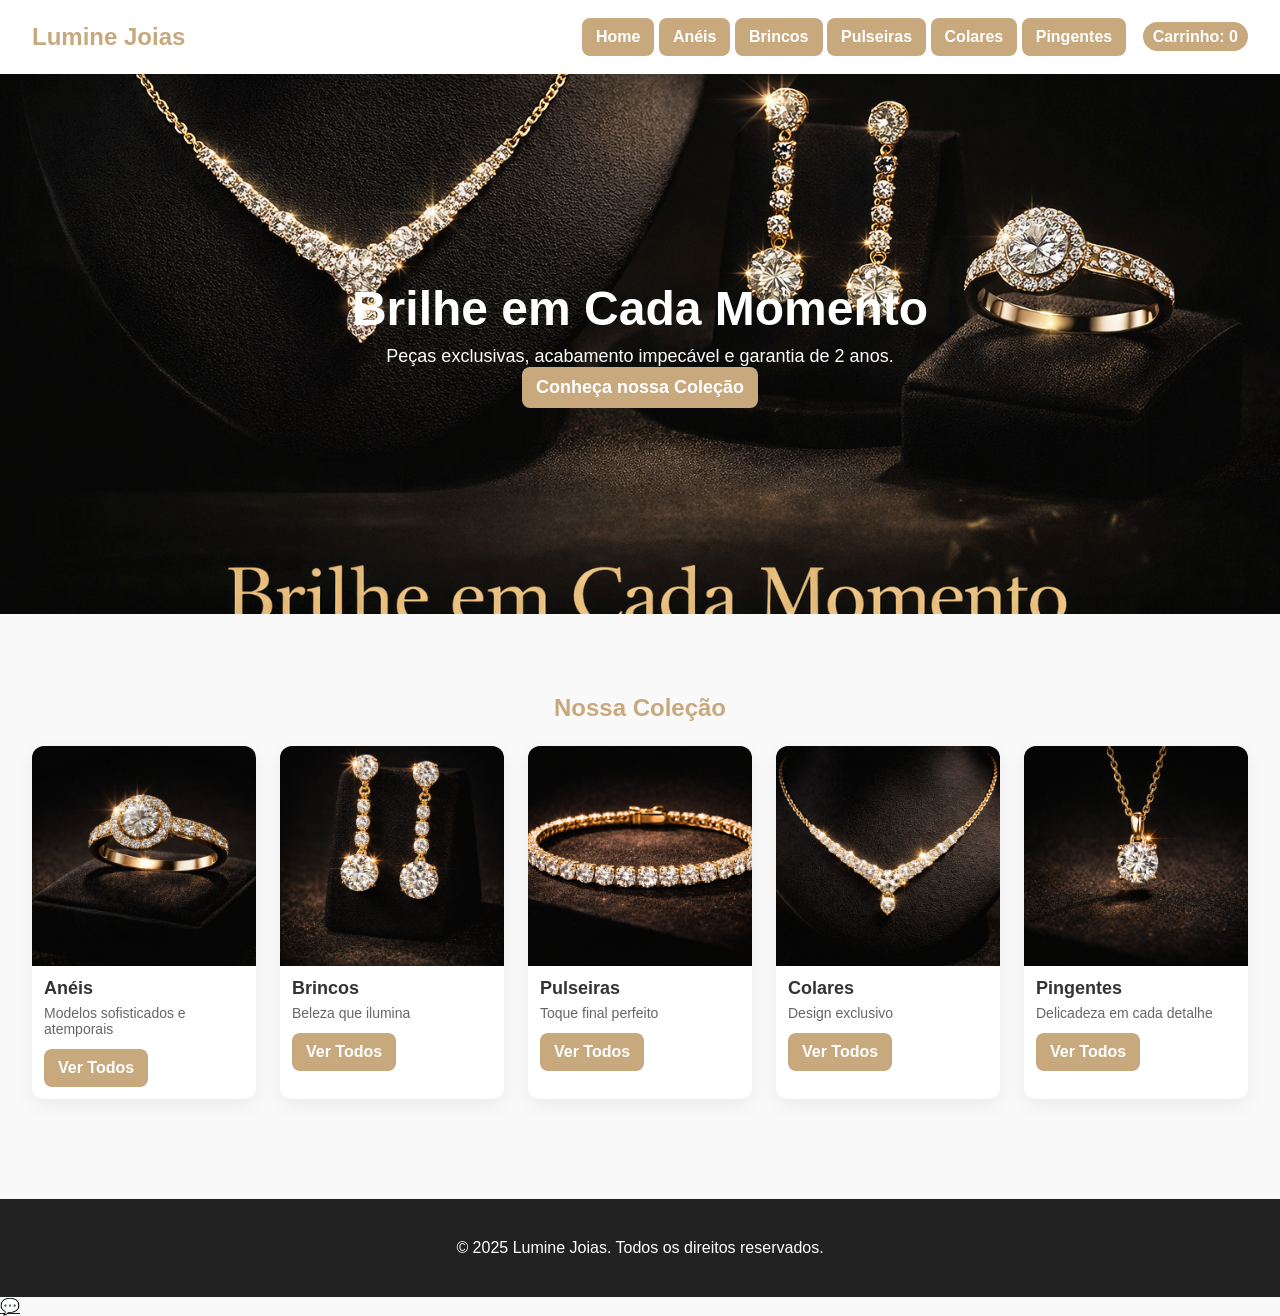
==== index.html @ 825aaece "Update image sources for product cards" ====
<!doctype html>
<html lang="pt-BR">
<head>
  <meta charset="utf-8" />
  <meta name="viewport" content="width=device-width,initial-scale=1" />
  <title>Lumine Joias 2025 - Brilhe em Cada Momento</title>

  <meta name="description" content="Compre semijoias com 2 anos de garantia. Anéis, brincos, colares e pulseiras direto pelo WhatsApp. Envio para todo o Brasil." />
  <meta name="keywords" content="semijoias, joias femininas, anel, colar, pulseira, brincos, comprar joias online, Lumine Joias" />
  <meta name="author" content="Tony Magno - Lumine Joias" />
  <meta name="robots" content="index, follow" />

  <link rel="stylesheet" href="style.css" />
</head>
<body>

  <header>
    <div class="logo">Lumine Joias</div>
    <div>
      <a class="btn" href="index.html">Home</a>
      <a class="btn" href="anel.html">Anéis</a>
      <a class="btn" href="brinco.html">Brincos</a>
      <a class="btn" href="pulseira.html">Pulseiras</a>
      <a class="btn" href="colar.html">Colares</a>
      <a class="btn" href="pingente.html">Pingentes</a>
      <span class="cart-indicator">Carrinho: <span id="cart-count">0</span></span>
    </div>
  </header>

  <section class="hero">
    <div class="content">
      <h1>Brilhe em Cada Momento</h1>
      <p>Peças exclusivas, acabamento impecável e garantia de 2 anos.</p>
      <p><a class="btn" href="#colecao">Conheça nossa Coleção</a></p>
    </div>
  </section>

  <section id="colecao" class="section">
    <h2>Nossa Coleção</h2>
    <div class="products">

      <div class="card">
        <img src="fotos/aneis/anel.png" alt="Anéis" />
        <div class="info">
          <h3>Anéis</h3>
          <p class="small-note">Modelos sofisticados e atemporais</p>
          <a class="btn" href="anel.html">Ver Todos</a>
        </div>
      </div>

      <div class="card">
        <img src="fotos/brincos/brinco.png" alt="Brincos" />
        <div class="info">
          <h3>Brincos</h3>
          <p class="small-note">Beleza que ilumina</p>
          <a class="btn" href="brinco.html">Ver Todos</a>
        </div>
      </div>

      <div class="card">
        <img src="fotos/pulseiras/pulseira.png" alt="Pulseiras" />
        <div class="info">
          <h3>Pulseiras</h3>
          <p class="small-note">Toque final perfeito</p>
          <a class="btn" href="pulseira.html">Ver Todos</a>
        </div>
      </div>

      <div class="card">
        <img src="fotos/colar/colar.png" alt="Colares" />
        <div class="info">
          <h3>Colares</h3>
          <p class="small-note">Design exclusivo</p>
          <a class="btn" href="colar.html">Ver Todos</a>
        </div>
      </div>

      <div class="card">
        <img src="fotos/pingentes/pingente.png" alt="Pingentes" />
        <div class="info">
          <h3>Pingentes</h3>
          <p class="small-note">Delicadeza em cada detalhe</p>
          <a class="btn" href="pingente.html">Ver Todos</a>
        </div>
      </div>

    </div>
  </section>

  <footer class="footer">
    <p>© 2025 Lumine Joias. Todos os direitos reservados.</p>
  </footer>

  <a
    href="https://wa.me/5512978135300?text=Olá!%20Vim%20pelo%20site%20Lumine%20Joias%20e%20quero%20ver%20as%20joias."
    class="whatsapp-float"
    target="_blank"
    rel="noopener noreferrer"
    aria-label="Falar no WhatsApp"
  >
    <span>💬</span>
  </a>

  <script src="carrinho.js"></script>
</body>
</html>
---- style.css ----
/* Lumine Joias - style.css */
*{box-sizing:border-box}
body{font-family:Arial,Helvetica,sans-serif;margin:0;background:#f9f9f9;color:#333}
header{background:#fff;padding:18px 32px;display:flex;align-items:center;justify-content:space-between;box-shadow:0 2px 6px rgba(0,0,0,0.06)}
.logo{font-size:24px;color:#C8A97E;font-weight:700}
nav a{margin-left:18px;text-decoration:none;color:#333;font-weight:500}
.hero {background: url('fotos/aneis/mostruario2026.png') center center/cover no-repeat;height: 60vh;display: flex;align-items: center;justify-content: center;position: relative;color: #fff;}
}.hero::after{content:'';position:absolute;inset:0;background:rgba(0,0,0,0.35)}
.hero .content{position:relative;text-align:center}
.hero h1{font-size:48px;margin:0 0 10px}
.hero p{font-size:18px;margin:0}
.section{padding:60px 32px;text-align:center}
.section h2{color:#C8A97E;margin-bottom:12px}
.products{display:grid;grid-template-columns:repeat(auto-fit,minmax(220px,1fr));gap:24px;margin-top:24px}
.card{background:#fff;border-radius:12px;overflow:hidden;box-shadow:0 6px 18px rgba(0,0,0,0.06);text-align:left}
.card img{width:100%;height:220px;object-fit:cover;display:block}
.card .info{padding:12px}
.card h3{margin:0 0 6px;font-size:18px}
.card p{margin:0 0 12px;color:#666;font-size:14px}
.btn{display:inline-block;padding:10px 14px;border-radius:8px;background:#C8A97E;color:#fff;text-decoration:none;font-weight:600}
.add-btn{background:#25D366;border:none;padding:10px 12px;border-radius:6px;color:#fff;cursor:pointer}
.footer{background:#222;color:#fff;padding:24px;text-align:center;margin-top:40px}
.cart-indicator{background:#C8A97E;padding:6px 10px;border-radius:20px;color:#fff;font-weight:700;margin-left:12px}
.product-grid{display:grid;grid-template-columns:repeat(auto-fit,minmax(200px,1fr));gap:18px;padding:20px}
.product-item{background:#fff;padding:10px;border-radius:8px;text-align:center;box-shadow:0 4px 12px rgba(0,0,0,0.05)}
.product-item img{width:100%;height:160px;object-fit:cover;border-radius:6px}
.small-note{font-size:13px;color:#666;margin-top:8px}
@media(max-width:600px){
  .hero h1{font-size:32px}
  header{padding:12px}
}
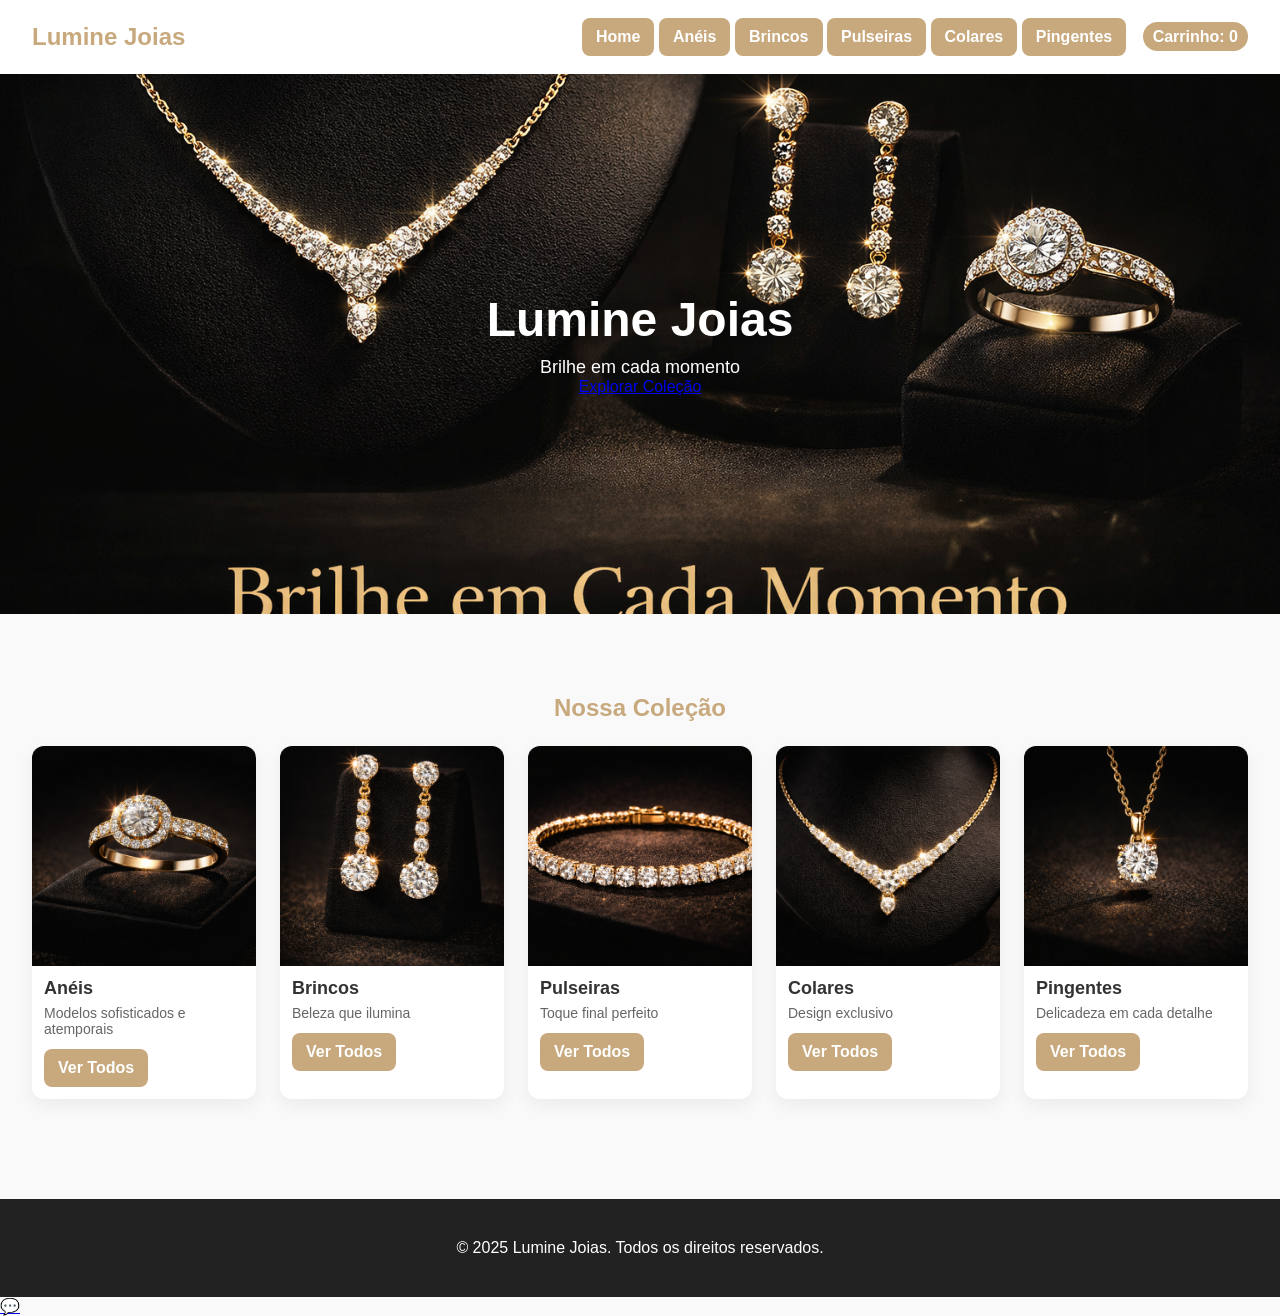
==== commit 29ae30fa: "Update index.html" ====
--- a/index.html
+++ b/index.html
@@ -28,12 +28,12 @@
   </header>
 
   <section class="hero">
-    <div class="content">
-      <h1>Brilhe em Cada Momento</h1>
-      <p>Peças exclusivas, acabamento impecável e garantia de 2 anos.</p>
-      <p><a class="btn" href="#colecao">Conheça nossa Coleção</a></p>
-    </div>
-  </section>
+  <div class="content">
+    <h1>Lumine Joias</h1>
+    <p class="subtitle">Brilhe em cada momento</p>
+    <a class="btn-hero" href="#colecao">Explorar Coleção</a>
+  </div>
+</section>
 
   <section id="colecao" class="section">
     <h2>Nossa Coleção</h2>
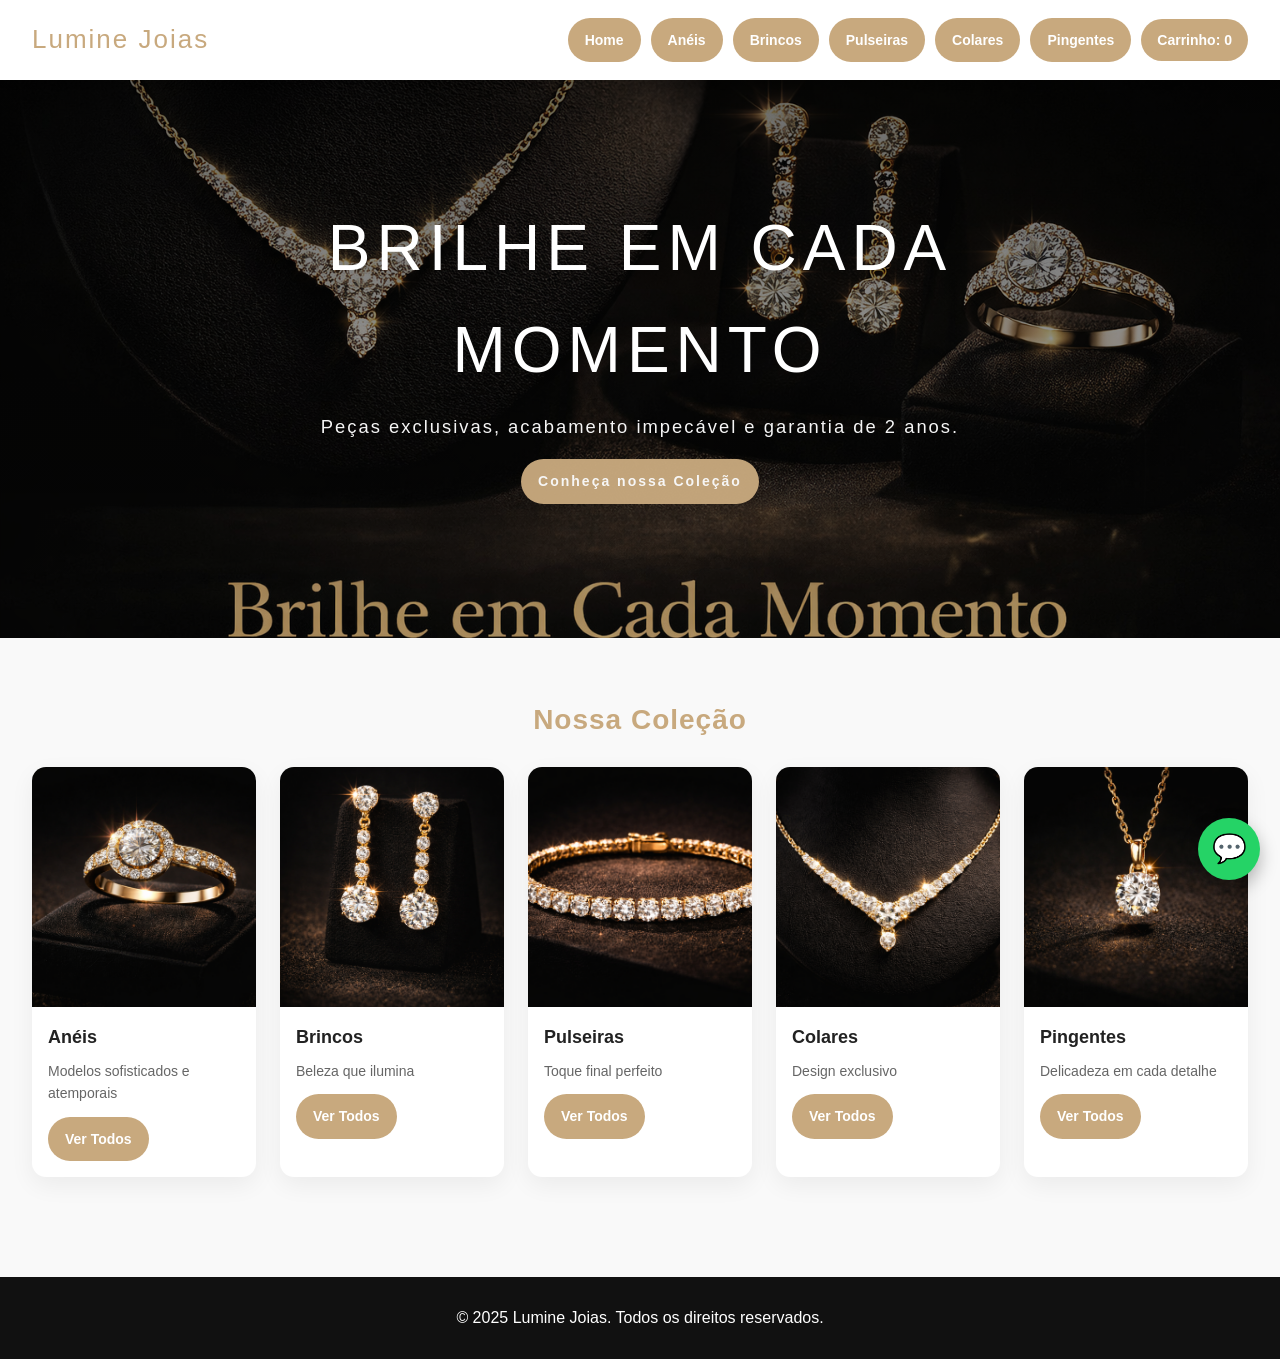
==== commit 305708f7: "Update hero section content in index.html" ====
--- a/index.html
+++ b/index.html
@@ -29,9 +29,9 @@
 
   <section class="hero">
   <div class="content">
-    <h1>Lumine Joias</h1>
-    <p class="subtitle">Brilhe em cada momento</p>
-    <a class="btn-hero" href="#colecao">Explorar Coleção</a>
+    <h1>Brilhe em Cada Momento</h1>
+    <p>Peças exclusivas, acabamento impecável e garantia de 2 anos.</p>
+    <p><a class="btn" href="#colecao">Conheça nossa Coleção</a></p>
   </div>
 </section>
 
--- a/style.css
+++ b/style.css
@@ -1,32 +1,358 @@
-
-/* Lumine Joias - style.css */
-*{box-sizing:border-box}
-body{font-family:Arial,Helvetica,sans-serif;margin:0;background:#f9f9f9;color:#333}
-header{background:#fff;padding:18px 32px;display:flex;align-items:center;justify-content:space-between;box-shadow:0 2px 6px rgba(0,0,0,0.06)}
-.logo{font-size:24px;color:#C8A97E;font-weight:700}
-nav a{margin-left:18px;text-decoration:none;color:#333;font-weight:500}
-.hero {background: url('fotos/aneis/mostruario2026.png') center center/cover no-repeat;height: 60vh;display: flex;align-items: center;justify-content: center;position: relative;color: #fff;}
-}.hero::after{content:'';position:absolute;inset:0;background:rgba(0,0,0,0.35)}
-.hero .content{position:relative;text-align:center}
-.hero h1{font-size:48px;margin:0 0 10px}
-.hero p{font-size:18px;margin:0}
-.section{padding:60px 32px;text-align:center}
-.section h2{color:#C8A97E;margin-bottom:12px}
-.products{display:grid;grid-template-columns:repeat(auto-fit,minmax(220px,1fr));gap:24px;margin-top:24px}
-.card{background:#fff;border-radius:12px;overflow:hidden;box-shadow:0 6px 18px rgba(0,0,0,0.06);text-align:left}
-.card img{width:100%;height:220px;object-fit:cover;display:block}
-.card .info{padding:12px}
-.card h3{margin:0 0 6px;font-size:18px}
-.card p{margin:0 0 12px;color:#666;font-size:14px}
-.btn{display:inline-block;padding:10px 14px;border-radius:8px;background:#C8A97E;color:#fff;text-decoration:none;font-weight:600}
-.add-btn{background:#25D366;border:none;padding:10px 12px;border-radius:6px;color:#fff;cursor:pointer}
-.footer{background:#222;color:#fff;padding:24px;text-align:center;margin-top:40px}
-.cart-indicator{background:#C8A97E;padding:6px 10px;border-radius:20px;color:#fff;font-weight:700;margin-left:12px}
-.product-grid{display:grid;grid-template-columns:repeat(auto-fit,minmax(200px,1fr));gap:18px;padding:20px}
-.product-item{background:#fff;padding:10px;border-radius:8px;text-align:center;box-shadow:0 4px 12px rgba(0,0,0,0.05)}
-.product-item img{width:100%;height:160px;object-fit:cover;border-radius:6px}
-.small-note{font-size:13px;color:#666;margin-top:8px}
-@media(max-width:600px){
-  .hero h1{font-size:32px}
-  header{padding:12px}
-}
+/* ===============================
+   Lumine Joias - style.css
+   Premium, limpo e responsivo
+   =============================== */
+
+* {
+  box-sizing: border-box;
+  margin: 0;
+  padding: 0;
+}
+
+html {
+  scroll-behavior: smooth;
+}
+
+body {
+  font-family: Arial, Helvetica, sans-serif;
+  background: #f9f9f9;
+  color: #333;
+  line-height: 1.6;
+}
+
+/* ================= HEADER ================= */
+
+header {
+  background: #fff;
+  padding: 18px 32px;
+  display: flex;
+  align-items: center;
+  justify-content: space-between;
+  gap: 16px;
+  box-shadow: 0 2px 10px rgba(0, 0, 0, 0.06);
+  position: sticky;
+  top: 0;
+  z-index: 1000;
+}
+
+.logo {
+  font-size: 26px;
+  letter-spacing: 2px;
+  font-weight: 300;
+  color: #C8A97E;
+  white-space: nowrap;
+}
+
+header > div:last-child {
+  display: flex;
+  align-items: center;
+  flex-wrap: wrap;
+  gap: 10px;
+  justify-content: flex-end;
+}
+
+/* Botões do menu */
+.btn {
+  display: inline-flex;
+  align-items: center;
+  justify-content: center;
+  background: #C8A97E;
+  color: #fff;
+  padding: 10px 16px;
+  border-radius: 999px;
+  text-decoration: none;
+  font-weight: 700;
+  font-size: 14px;
+  transition: 0.25s ease;
+  border: 1px solid transparent;
+}
+
+.btn:hover {
+  background: #b8956c;
+  transform: translateY(-1px);
+}
+
+/* Indicador do carrinho */
+.cart-indicator {
+  background: #C8A97E;
+  padding: 10px 16px;
+  border-radius: 999px;
+  color: #fff;
+  font-weight: 700;
+  font-size: 14px;
+  white-space: nowrap;
+}
+
+/* ================= HERO ================= */
+
+.hero {
+  background-image: url('fotos/aneis/mostruario2026.png');
+  background-size: cover;
+  background-position: center center;
+  background-repeat: no-repeat;
+
+  height: 62vh;
+  min-height: 420px;
+  display: flex;
+  align-items: center;
+  justify-content: center;
+
+  position: relative;
+  overflow: hidden;
+}
+
+/* Camada escura sofisticada */
+.hero::before {
+  content: "";
+  position: absolute;
+  inset: 0;
+  background: linear-gradient(
+    to bottom,
+    rgba(0, 0, 0, 0.58),
+    rgba(0, 0, 0, 0.28)
+  );
+}
+
+/* Conteúdo sobre a imagem */
+.hero .content {
+  position: relative;
+  z-index: 2;
+  text-align: center;
+  color: #fff;
+  padding: 24px;
+  max-width: 900px;
+}
+
+/* Título do hero */
+.hero h1 {
+  font-size: clamp(2.4rem, 5vw, 4.8rem);
+  font-weight: 300;
+  letter-spacing: 6px;
+  text-transform: uppercase;
+  margin-bottom: 10px;
+}
+
+/* Texto do hero */
+.hero p {
+  font-size: clamp(1rem, 2vw, 1.15rem);
+  letter-spacing: 2px;
+  margin-bottom: 18px;
+  opacity: 0.96;
+}
+
+/* Botão do hero */
+.btn-hero {
+  display: inline-block;
+  padding: 13px 24px;
+  border-radius: 999px;
+  background: transparent;
+  border: 1px solid #C8A97E;
+  color: #C8A97E;
+  text-decoration: none;
+  font-weight: 700;
+  letter-spacing: 1.5px;
+  transition: 0.25s ease;
+}
+
+.btn-hero:hover {
+  background: #C8A97E;
+  color: #111;
+  transform: translateY(-1px);
+}
+
+/* ================= SEÇÕES ================= */
+
+.section {
+  padding: 60px 32px;
+  text-align: center;
+}
+
+.section h2 {
+  color: #C8A97E;
+  margin-bottom: 18px;
+  font-size: 28px;
+  letter-spacing: 1px;
+}
+
+/* ================= CARD DE CATEGORIAS ================= */
+
+.products {
+  display: grid;
+  grid-template-columns: repeat(auto-fit, minmax(220px, 1fr));
+  gap: 24px;
+  margin-top: 24px;
+}
+
+.card {
+  background: #fff;
+  border-radius: 14px;
+  overflow: hidden;
+  box-shadow: 0 8px 24px rgba(0, 0, 0, 0.06);
+  transition: 0.25s ease;
+}
+
+.card:hover {
+  transform: translateY(-4px);
+}
+
+.card img {
+  width: 100%;
+  height: 240px;
+  object-fit: cover;
+  display: block;
+}
+
+.card .info {
+  padding: 16px;
+  text-align: left;
+}
+
+.card h3 {
+  margin-bottom: 6px;
+  font-size: 18px;
+  color: #222;
+}
+
+.card p {
+  margin-bottom: 12px;
+  color: #666;
+  font-size: 14px;
+}
+
+.small-note {
+  font-size: 13px;
+  color: #666;
+  margin-top: 8px;
+}
+
+/* ================= PÁGINAS INTERNAS ================= */
+
+.product-grid {
+  display: grid;
+  grid-template-columns: repeat(auto-fit, minmax(200px, 1fr));
+  gap: 18px;
+  padding: 20px 0;
+}
+
+.product-item {
+  background: #fff;
+  padding: 12px;
+  border-radius: 10px;
+  text-align: center;
+  box-shadow: 0 4px 12px rgba(0, 0, 0, 0.05);
+}
+
+.product-item img {
+  width: 100%;
+  height: 170px;
+  object-fit: cover;
+  border-radius: 8px;
+}
+
+.product-item h3 {
+  margin: 10px 0 6px;
+  font-size: 16px;
+}
+
+/* Botão verde de compra */
+.add-btn {
+  display: inline-block;
+  background: #25D366;
+  border: none;
+  padding: 10px 14px;
+  border-radius: 8px;
+  color: #fff;
+  cursor: pointer;
+  font-weight: 700;
+  transition: 0.25s ease;
+}
+
+.add-btn:hover {
+  filter: brightness(0.95);
+  transform: translateY(-1px);
+}
+
+/* ================= FOOTER ================= */
+
+.footer {
+  background: #111;
+  color: #fff;
+  padding: 28px 20px;
+  text-align: center;
+  margin-top: 40px;
+}
+
+/* ================= WHATSAPP FLUTUANTE ================= */
+
+.whatsapp-float {
+  position: fixed;
+  right: 20px;
+  bottom: 20px;
+  width: 62px;
+  height: 62px;
+  background: #25D366;
+  border-radius: 50%;
+  display: flex;
+  align-items: center;
+  justify-content: center;
+  color: #fff;
+  font-size: 28px;
+  text-decoration: none;
+  box-shadow: 0 8px 18px rgba(0, 0, 0, 0.28);
+  z-index: 9999;
+  transition: 0.25s ease;
+}
+
+.whatsapp-float:hover {
+  transform: scale(1.08);
+}
+
+/* ================= RESPONSIVO ================= */
+
+@media (max-width: 900px) {
+  header {
+    flex-direction: column;
+    align-items: flex-start;
+  }
+
+  header > div:last-child {
+    justify-content: flex-start;
+  }
+
+  .hero {
+    height: 56vh;
+    min-height: 360px;
+  }
+}
+
+@media (max-width: 600px) {
+  header {
+    padding: 14px 16px;
+  }
+
+  .logo {
+    font-size: 22px;
+  }
+
+  .btn,
+  .cart-indicator {
+    font-size: 13px;
+    padding: 9px 12px;
+  }
+
+  .hero h1 {
+    letter-spacing: 3px;
+  }
+
+  .hero p {
+    letter-spacing: 1px;
+  }
+
+  .section {
+    padding: 48px 18px;
+  }
+
+  .card img {
+    height: 220px;
+  }
+}
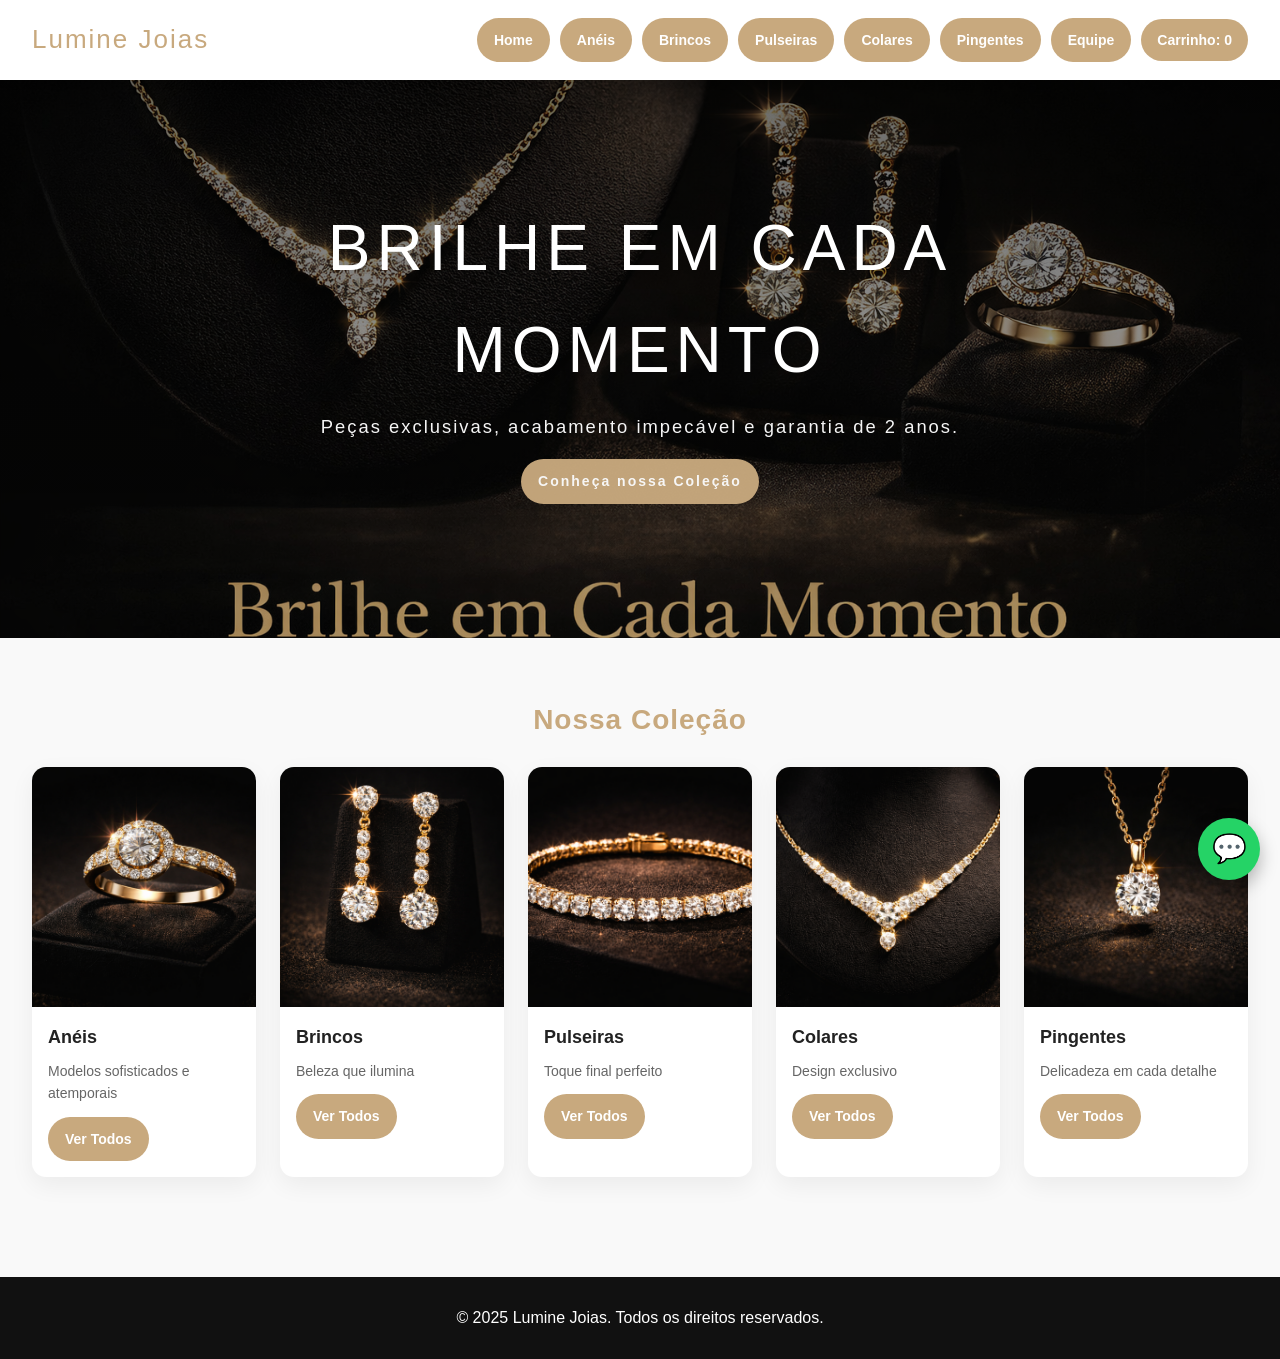
==== commit 4689be63: "Add 'Equipe' link to navigation in index.html" ====
--- a/index.html
+++ b/index.html
@@ -17,14 +17,18 @@
   <header>
     <div class="logo">Lumine Joias</div>
     <div>
-      <a class="btn" href="index.html">Home</a>
-      <a class="btn" href="anel.html">Anéis</a>
-      <a class="btn" href="brinco.html">Brincos</a>
-      <a class="btn" href="pulseira.html">Pulseiras</a>
-      <a class="btn" href="colar.html">Colares</a>
-      <a class="btn" href="pingente.html">Pingentes</a>
-      <span class="cart-indicator">Carrinho: <span id="cart-count">0</span></span>
-    </div>
+  <a class="btn" href="index.html">Home</a>
+  <a class="btn" href="anel.html">Anéis</a>
+  <a class="btn" href="brinco.html">Brincos</a>
+  <a class="btn" href="pulseira.html">Pulseiras</a>
+  <a class="btn" href="colar.html">Colares</a>
+  <a class="btn" href="pingente.html">Pingentes</a>
+  <a class="btn" href="cadastroequipe.html">Equipe</a>
+
+  <span class="cart-indicator">
+    Carrinho: <span id="cart-count">0</span>
+  </span>
+</div>
   </header>
 
   <section class="hero">
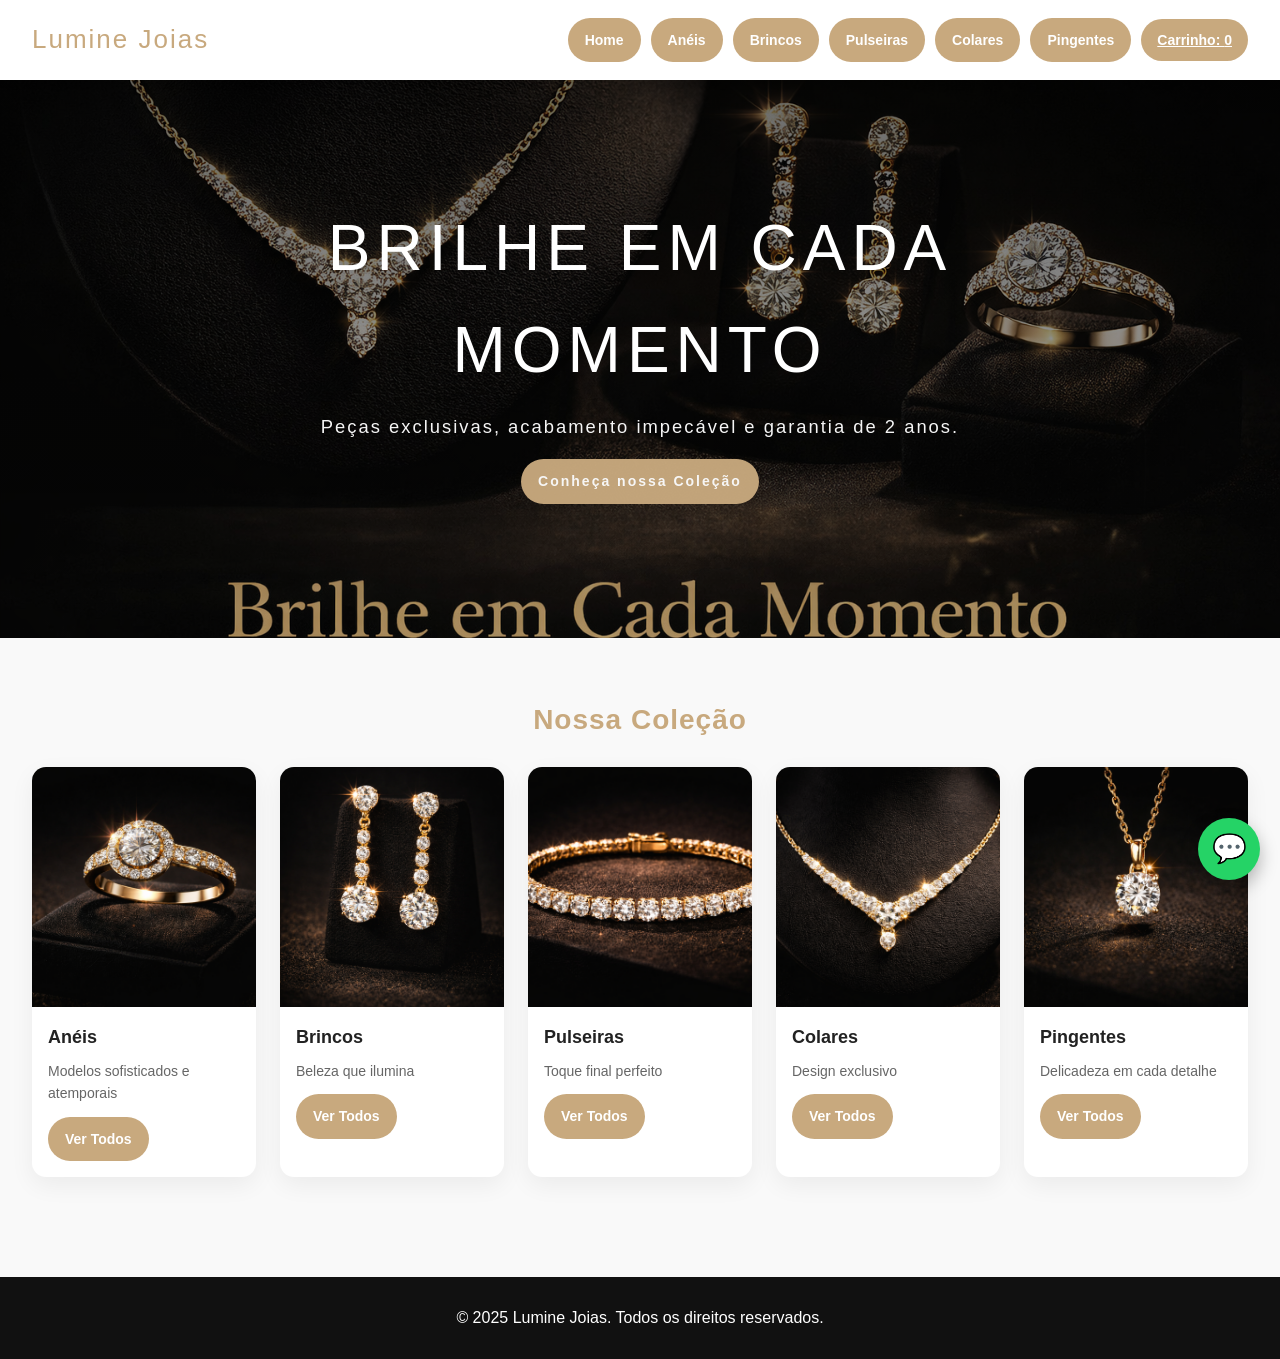
==== commit 801bfe2b: "Update index.html" ====
--- a/index.html
+++ b/index.html
@@ -15,21 +15,17 @@
 <body>
 
   <header>
-    <div class="logo">Lumine Joias</div>
-    <div>
-  <a class="btn" href="index.html">Home</a>
-  <a class="btn" href="anel.html">Anéis</a>
-  <a class="btn" href="brinco.html">Brincos</a>
-  <a class="btn" href="pulseira.html">Pulseiras</a>
-  <a class="btn" href="colar.html">Colares</a>
-  <a class="btn" href="pingente.html">Pingentes</a>
-  <a class="btn" href="cadastroequipe.html">Equipe</a>
-
-  <span class="cart-indicator">
-    Carrinho: <span id="cart-count">0</span>
-  </span>
-</div>
-  </header>
+  <div class="logo">Lumine Joias</div>
+  <div>
+    <a class="btn" href="index.html">Home</a>
+    <a class="btn" href="anel.html">Anéis</a>
+    <a class="btn" href="brinco.html">Brincos</a>
+    <a class="btn" href="pulseira.html">Pulseiras</a>
+    <a class="btn" href="colar.html">Colares</a>
+    <a class="btn" href="pingente.html">Pingentes</a>
+    <a href="carrinho.html" class="cart-indicator">Carrinho: <span id="cart-count">0</span></a>
+  </div>
+</header>
 
   <section class="hero">
   <div class="content">
--- a/style.css
+++ b/style.css
@@ -2,7 +2,9 @@
    Lumine Joias - style.css
    Premium, limpo e responsivo
    =============================== */
-
+.destaque {
+  background: #25D366;
+}
 * {
   box-sizing: border-box;
   margin: 0;
@@ -356,3 +358,103 @@
     height: 220px;
   }
 }
+.item-carrinho {
+  display: flex;
+  gap: 15px;
+  background: #fff;
+  padding: 12px;
+  border-radius: 10px;
+  margin-bottom: 12px;
+  align-items: center;
+}
+
+.item-carrinho img {
+  width: 90px;
+  height: 90px;
+  object-fit: cover;
+  border-radius: 8px;
+}
+
+.qtd {
+  display: flex;
+  gap: 10px;
+  align-items: center;
+  margin: 8px 0;
+}
+
+.qtd button {
+  padding: 4px 10px;
+  cursor: pointer;
+  border: none;
+  background: #C8A97E;
+  color: #fff;
+  border-radius: 5px;
+}
+
+.remover {
+  background: red;
+  color: #fff;
+  border: none;
+  padding: 6px 10px;
+  border-radius: 6px;
+  cursor: pointer;
+}
+/* ===============================
+   CARRINHO PROFISSIONAL
+   =============================== */
+
+.item-carrinho {
+  display: flex;
+  gap: 16px;
+  background: #fff;
+  padding: 14px;
+  border-radius: 12px;
+  margin-bottom: 14px;
+  align-items: center;
+  box-shadow: 0 4px 12px rgba(0,0,0,0.06);
+}
+
+.item-carrinho img {
+  width: 100px;
+  height: 100px;
+  object-fit: cover;
+  border-radius: 10px;
+  flex-shrink: 0;
+}
+
+.item-carrinho-info {
+  text-align: left;
+  flex: 1;
+}
+
+.qtd-controle {
+  display: flex;
+  align-items: center;
+  gap: 10px;
+  margin: 10px 0;
+}
+
+.qtd-controle button {
+  width: 32px;
+  height: 32px;
+  border: none;
+  border-radius: 6px;
+  background: #C8A97E;
+  color: #fff;
+  font-weight: 700;
+  cursor: pointer;
+}
+
+.remover-btn {
+  margin-top: 8px;
+  background: #c0392b;
+  color: #fff;
+  border: none;
+  padding: 8px 12px;
+  border-radius: 8px;
+  cursor: pointer;
+}
+
+.remover-btn:hover {
+  filter: brightness(0.95);
+}
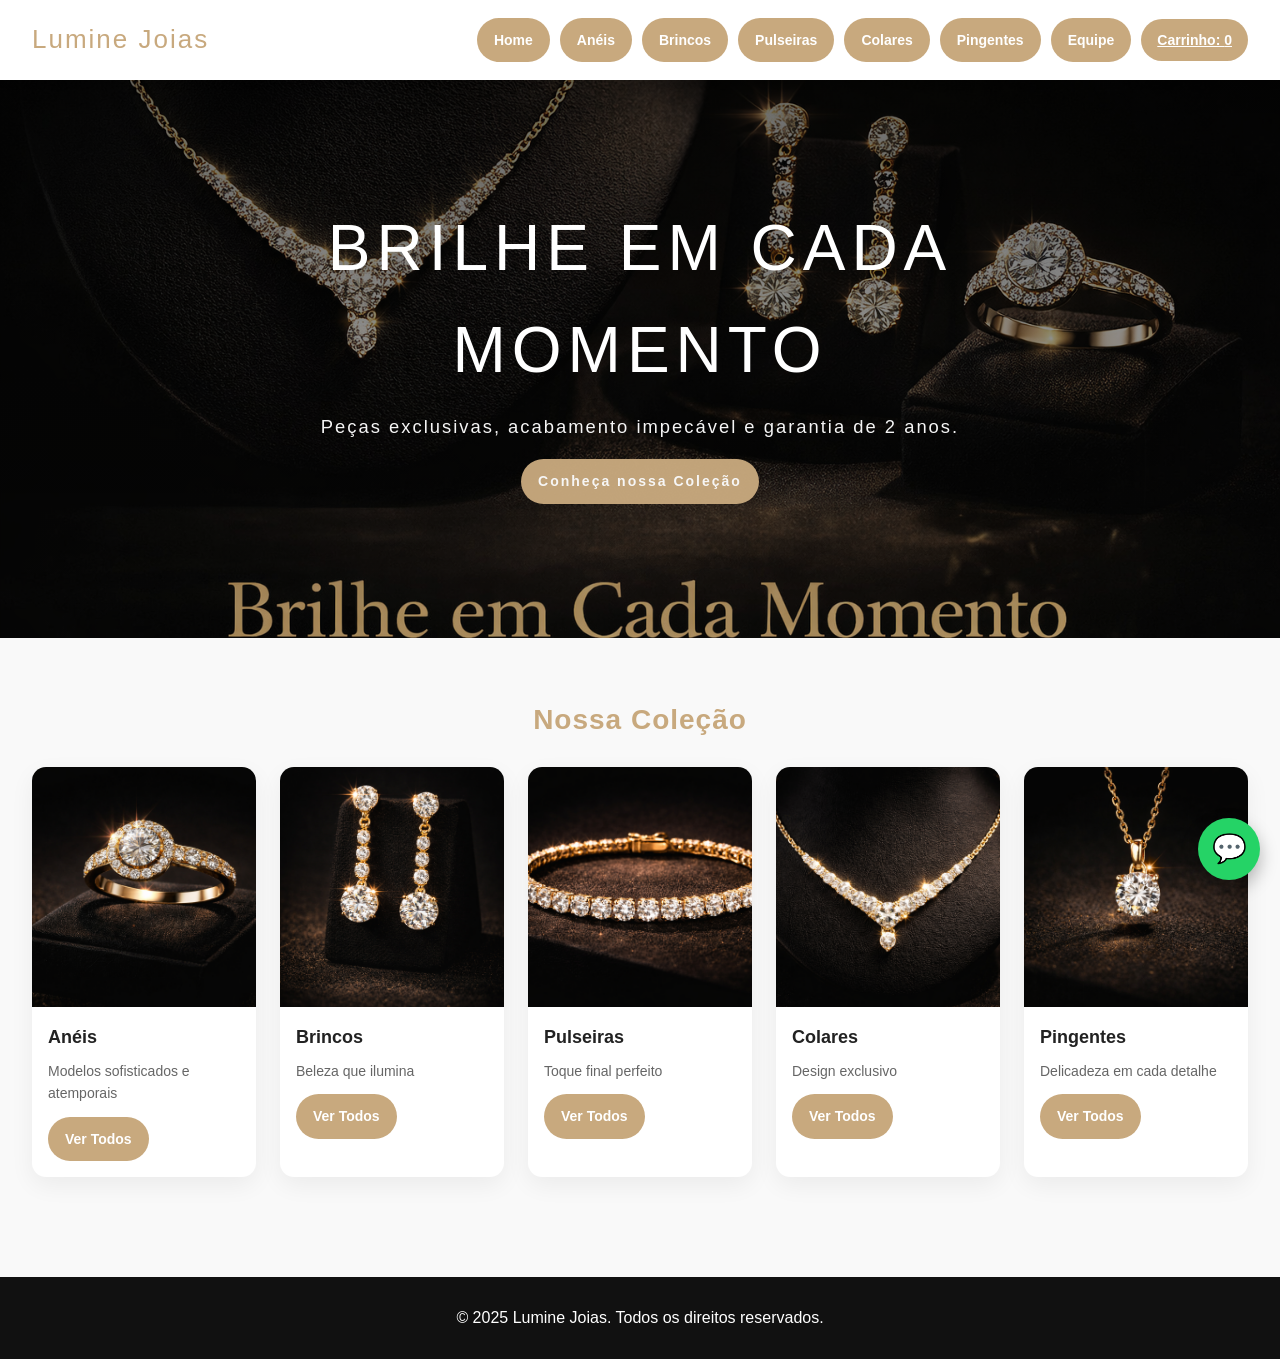
==== commit f7a035c1: "Update index.html" ====
--- a/index.html
+++ b/index.html
@@ -23,6 +23,7 @@
     <a class="btn" href="pulseira.html">Pulseiras</a>
     <a class="btn" href="colar.html">Colares</a>
     <a class="btn" href="pingente.html">Pingentes</a>
+    <a class="btn" href="cadastroequipe.html">Equipe</a>
     <a href="carrinho.html" class="cart-indicator">Carrinho: <span id="cart-count">0</span></a>
   </div>
 </header>
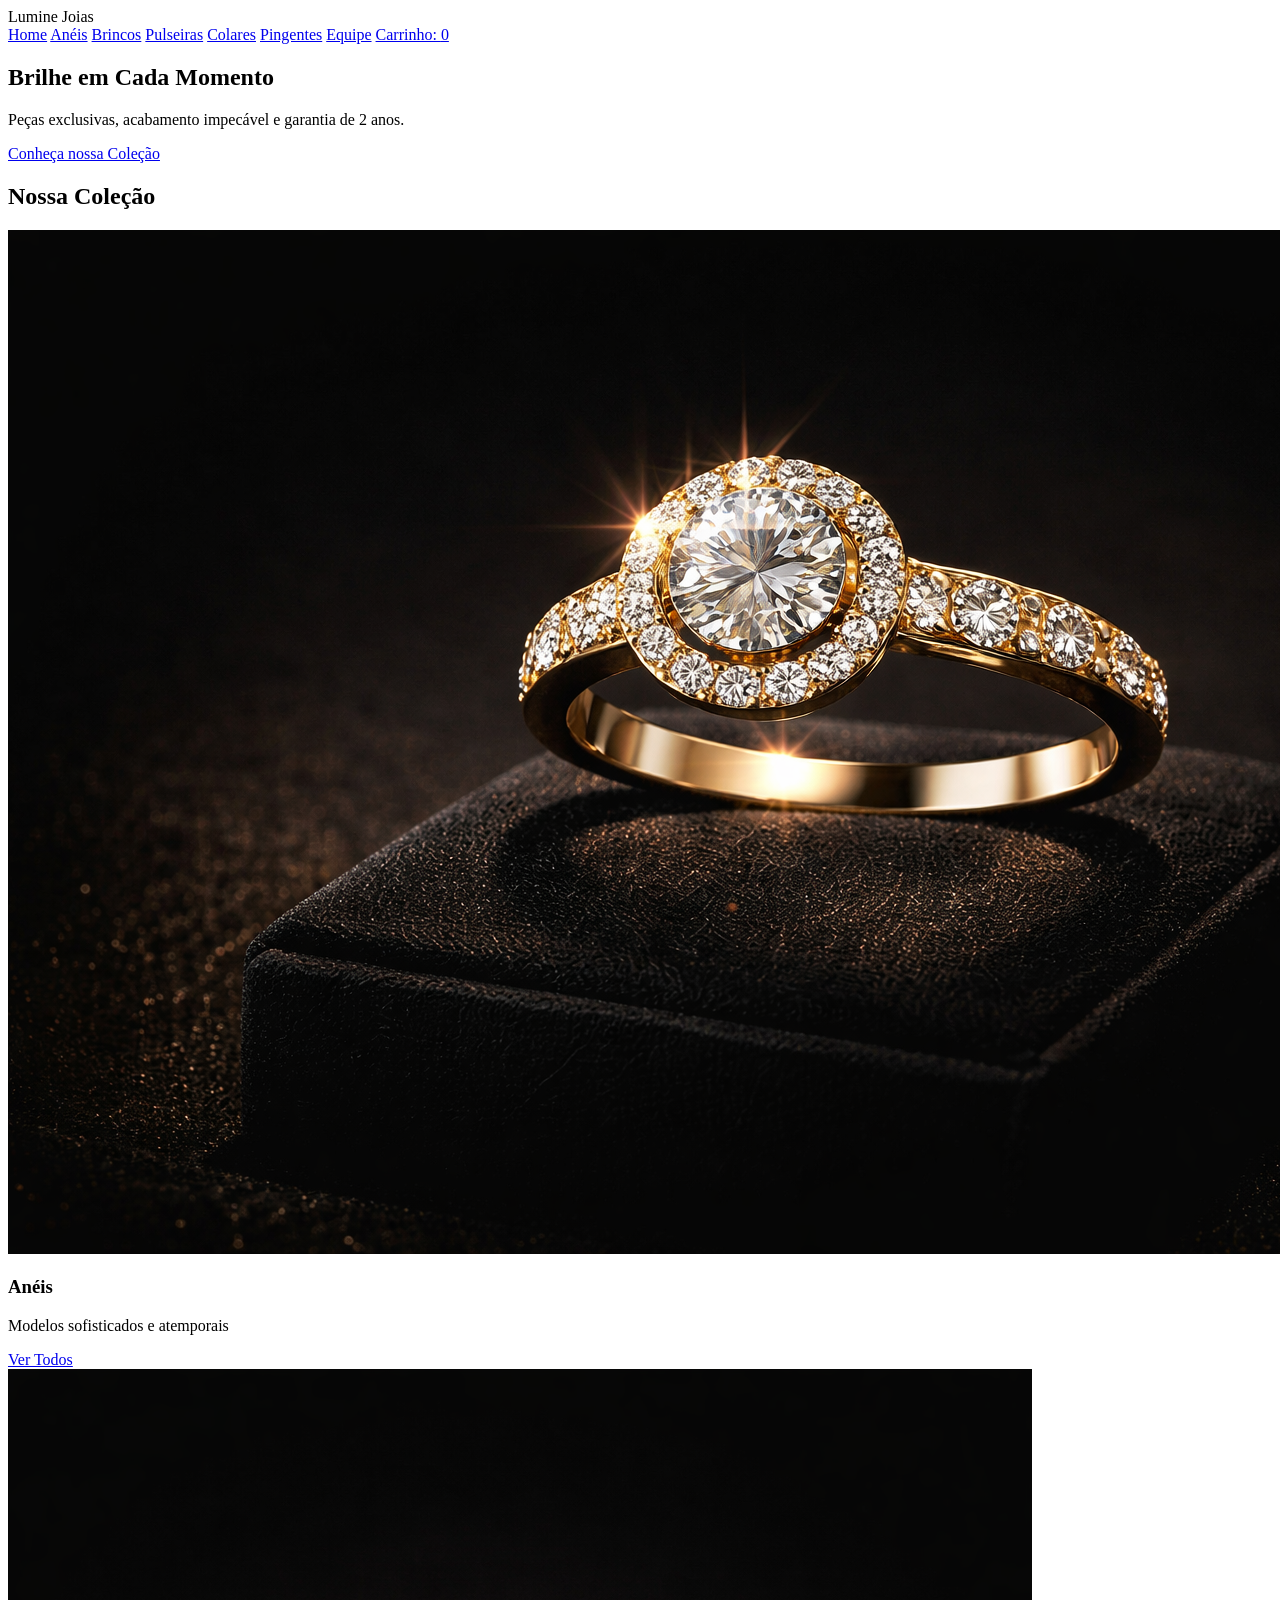
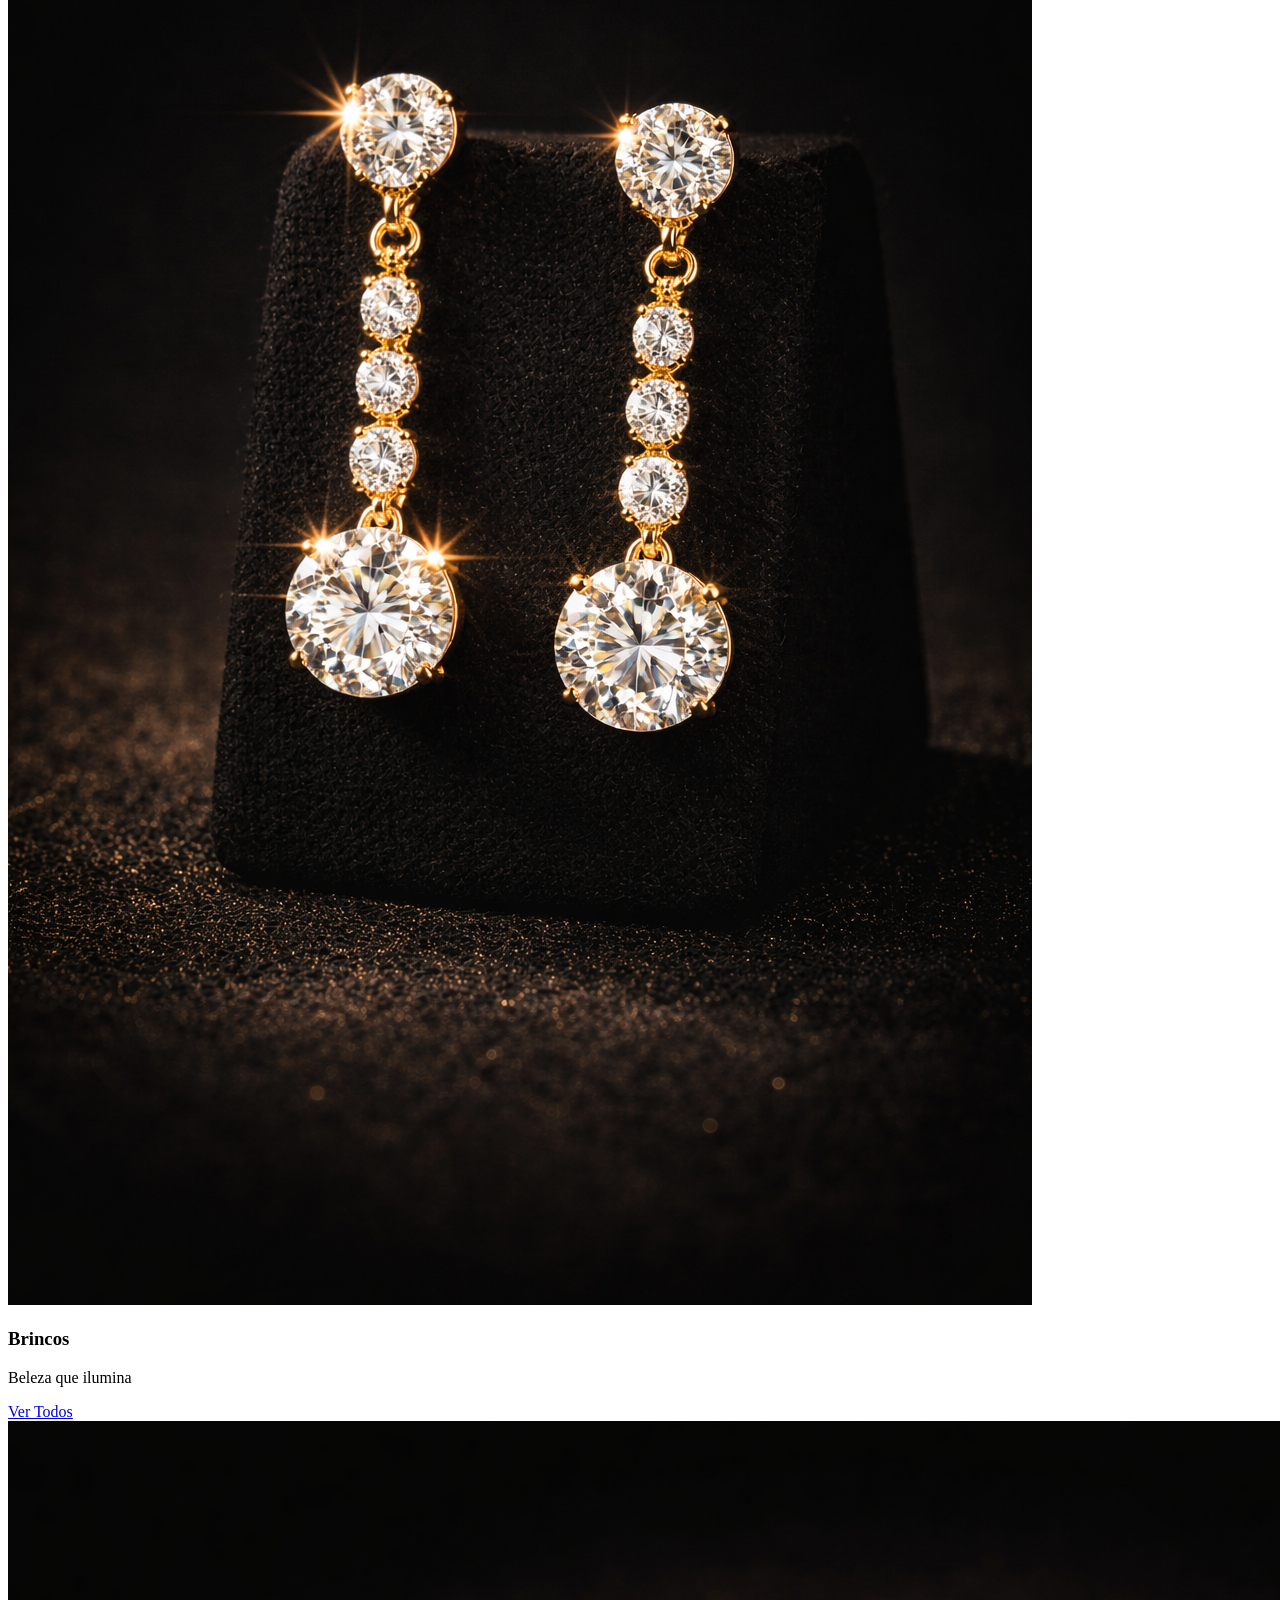
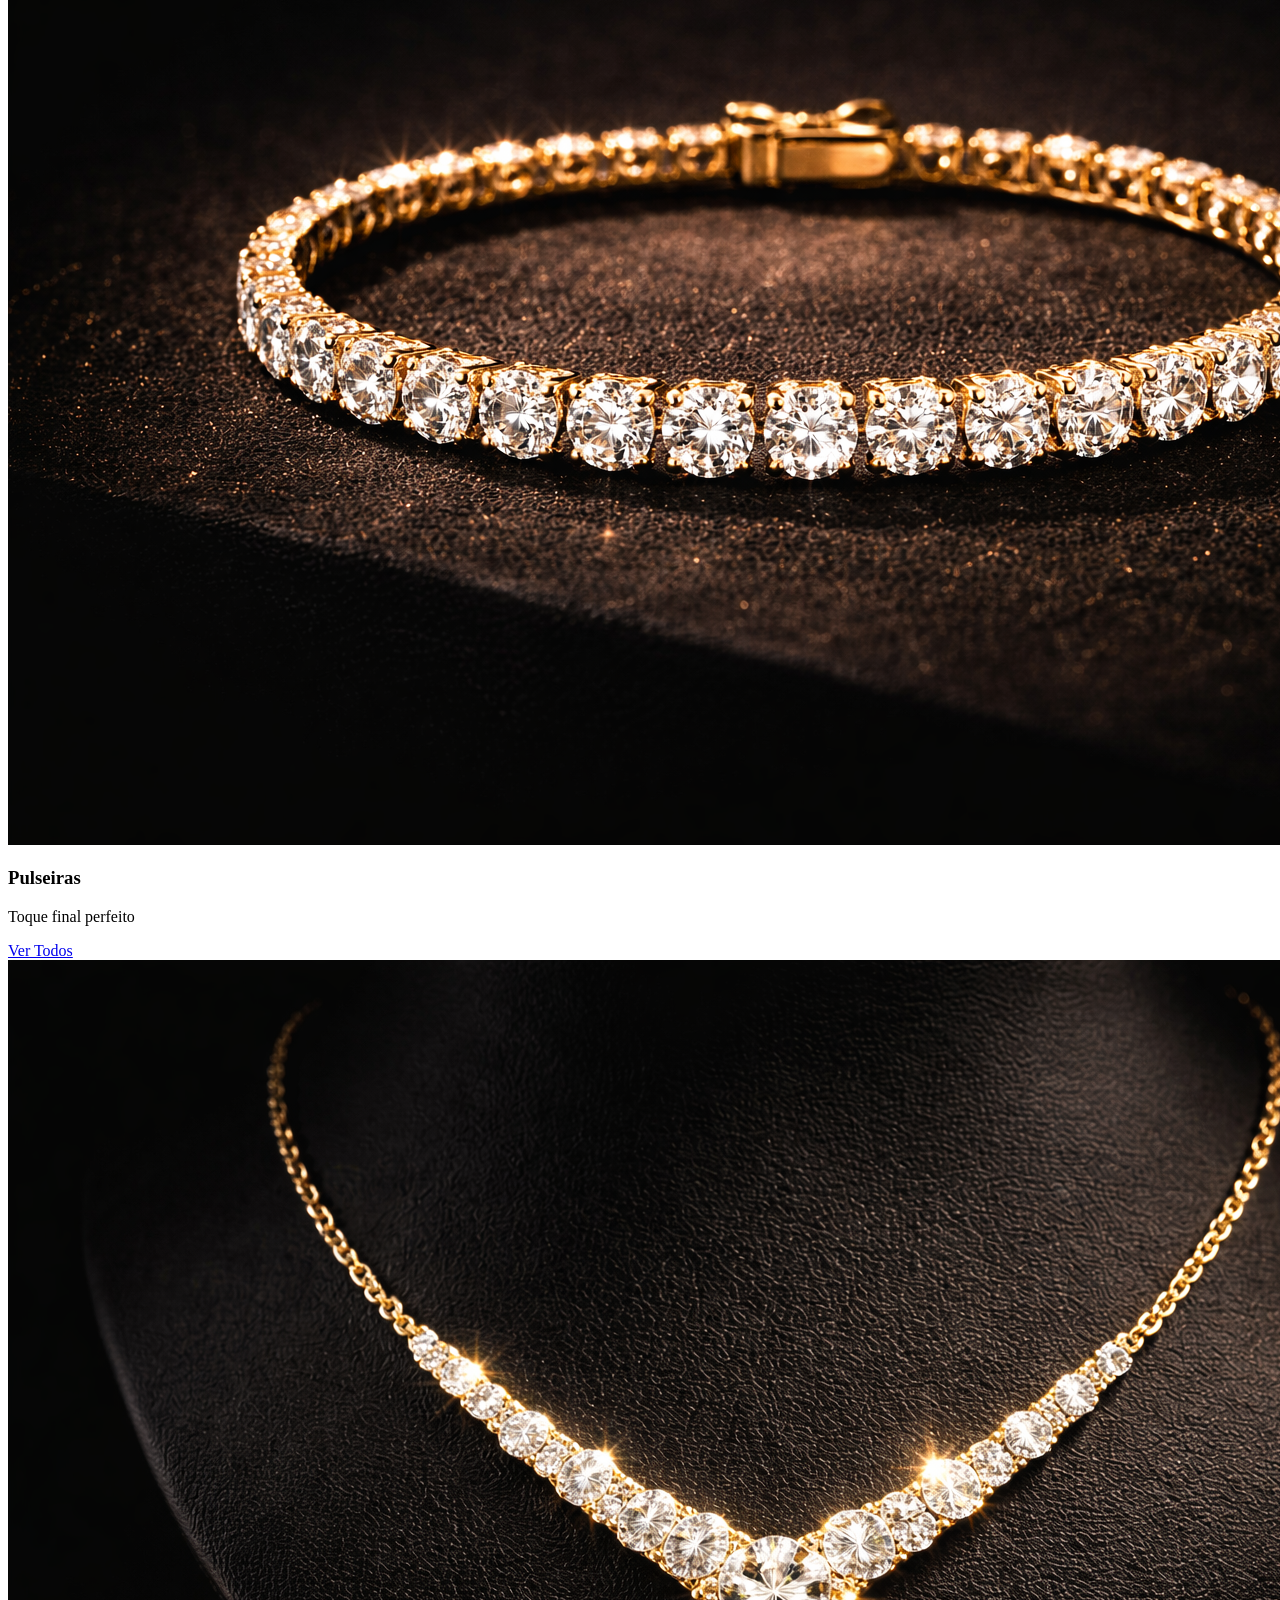
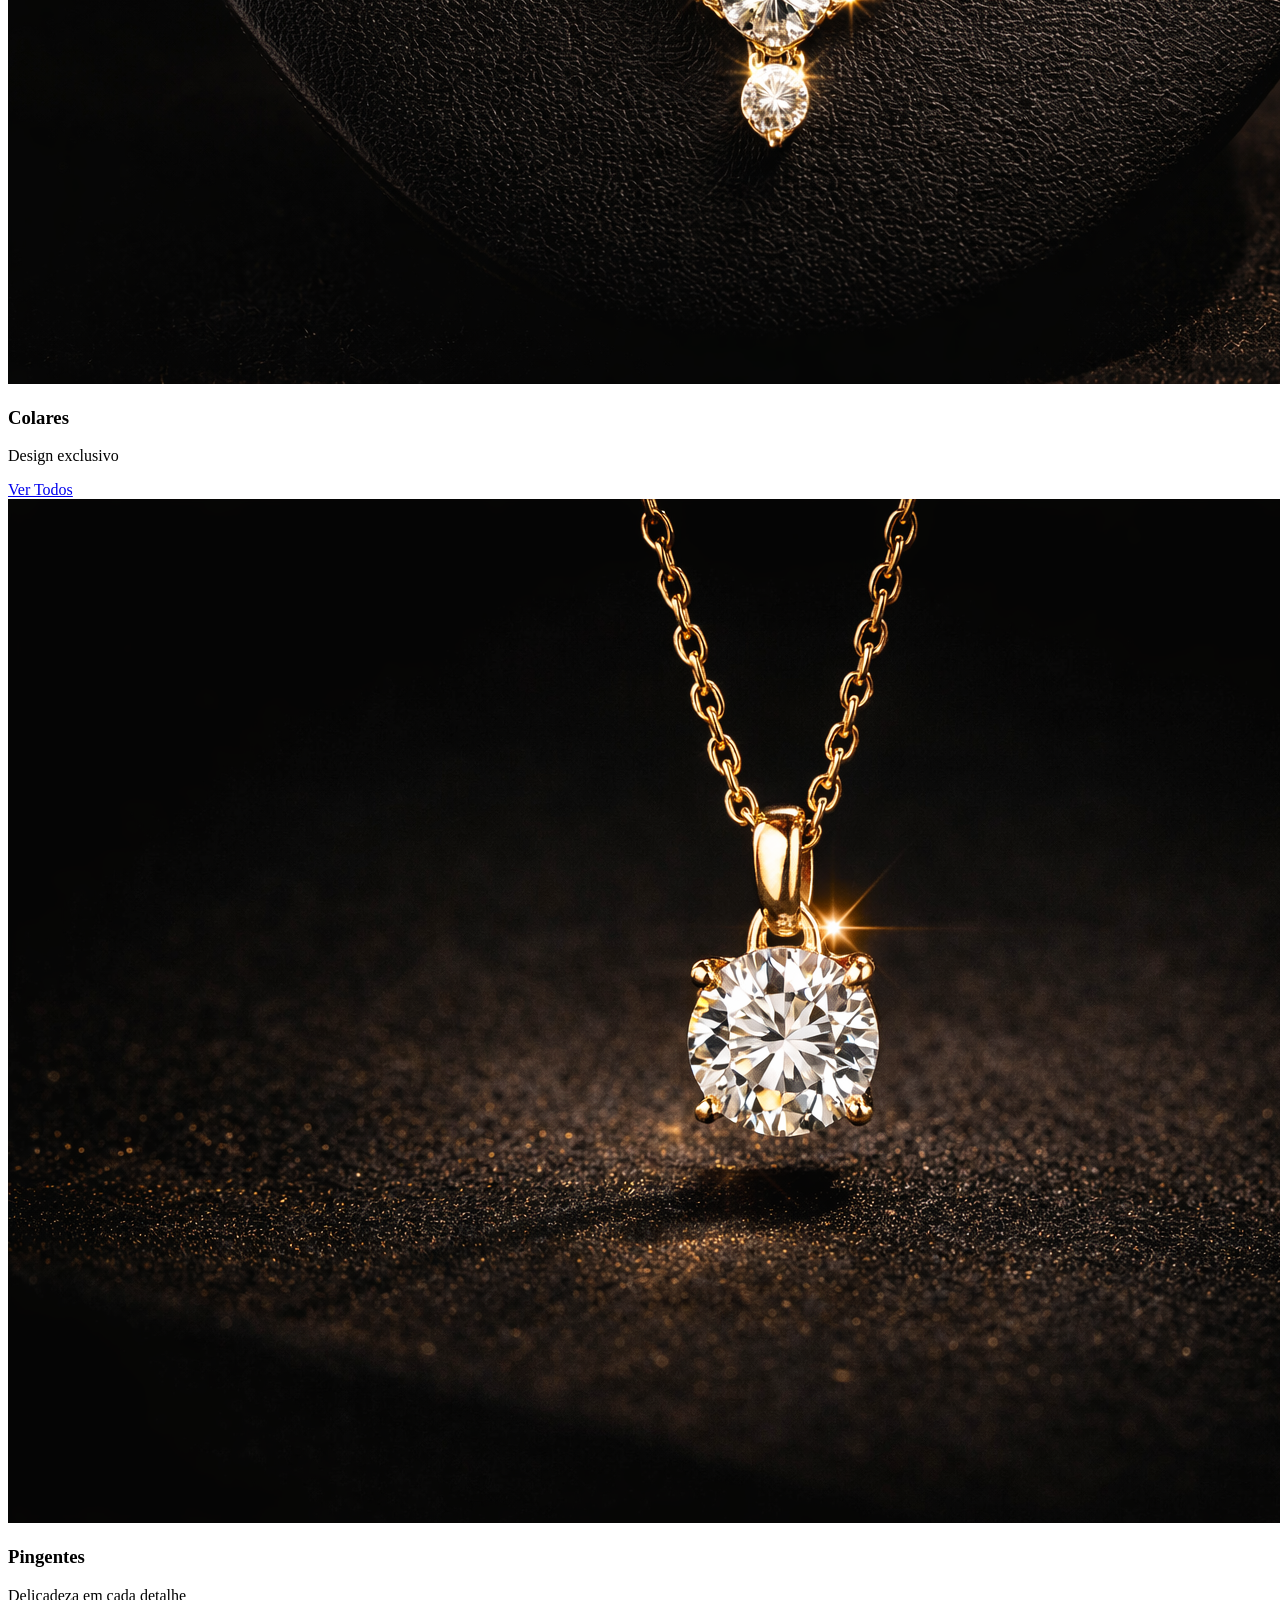
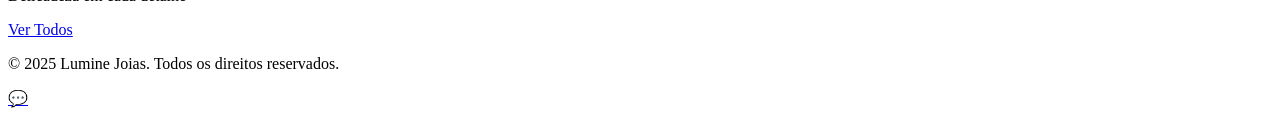
==== commit 0fd78031: "Atualizar o index.html" ====
--- a/index.html
+++ b/index.html
@@ -1,16 +1,14 @@
 <!doctype html>
 <html lang="pt-BR">
-<head>
-  <meta charset="utf-8" />
-  <meta name="viewport" content="width=device-width,initial-scale=1" />
-  <title>Lumine Joias 2025 - Brilhe em Cada Momento</title>
-
-  <meta name="description" content="Compre semijoias com 2 anos de garantia. Anéis, brincos, colares e pulseiras direto pelo WhatsApp. Envio para todo o Brasil." />
-  <meta name="keywords" content="semijoias, joias femininas, anel, colar, pulseira, brincos, comprar joias online, Lumine Joias" />
-  <meta name="author" content="Tony Magno - Lumine Joias" />
-  <meta name="robots" content="index, follow" />
-
-  <link rel="stylesheet" href="style.css" />
+</head>
+ <meta property="og:title" content="Lumine Joias 2025 - Brilhe em Cada Momento">
+<meta property="og:description" content="Compre semijoias com 2 anos de garantia. Anéis, brincos, colares e pulseiras direto pelo WhatsApp.">
+<meta property="og:type" content="website">
+<meta property="og:url" content="https://tonymagno.github.io/tonymagno-Lumine-Joias-2025/">
+<meta property="og:image" content="https://tonymagno.github.io/tonymagno-Lumine-Joias-2025/fotos/aneis/mostruario2026.png">
+<meta property="og:image:width" content="1200">
+<meta property="og:image:height" content="630">
+<meta property="og:image:alt" content="Mostruário premium da Lumine Joias">
 </head>
 <body>
 
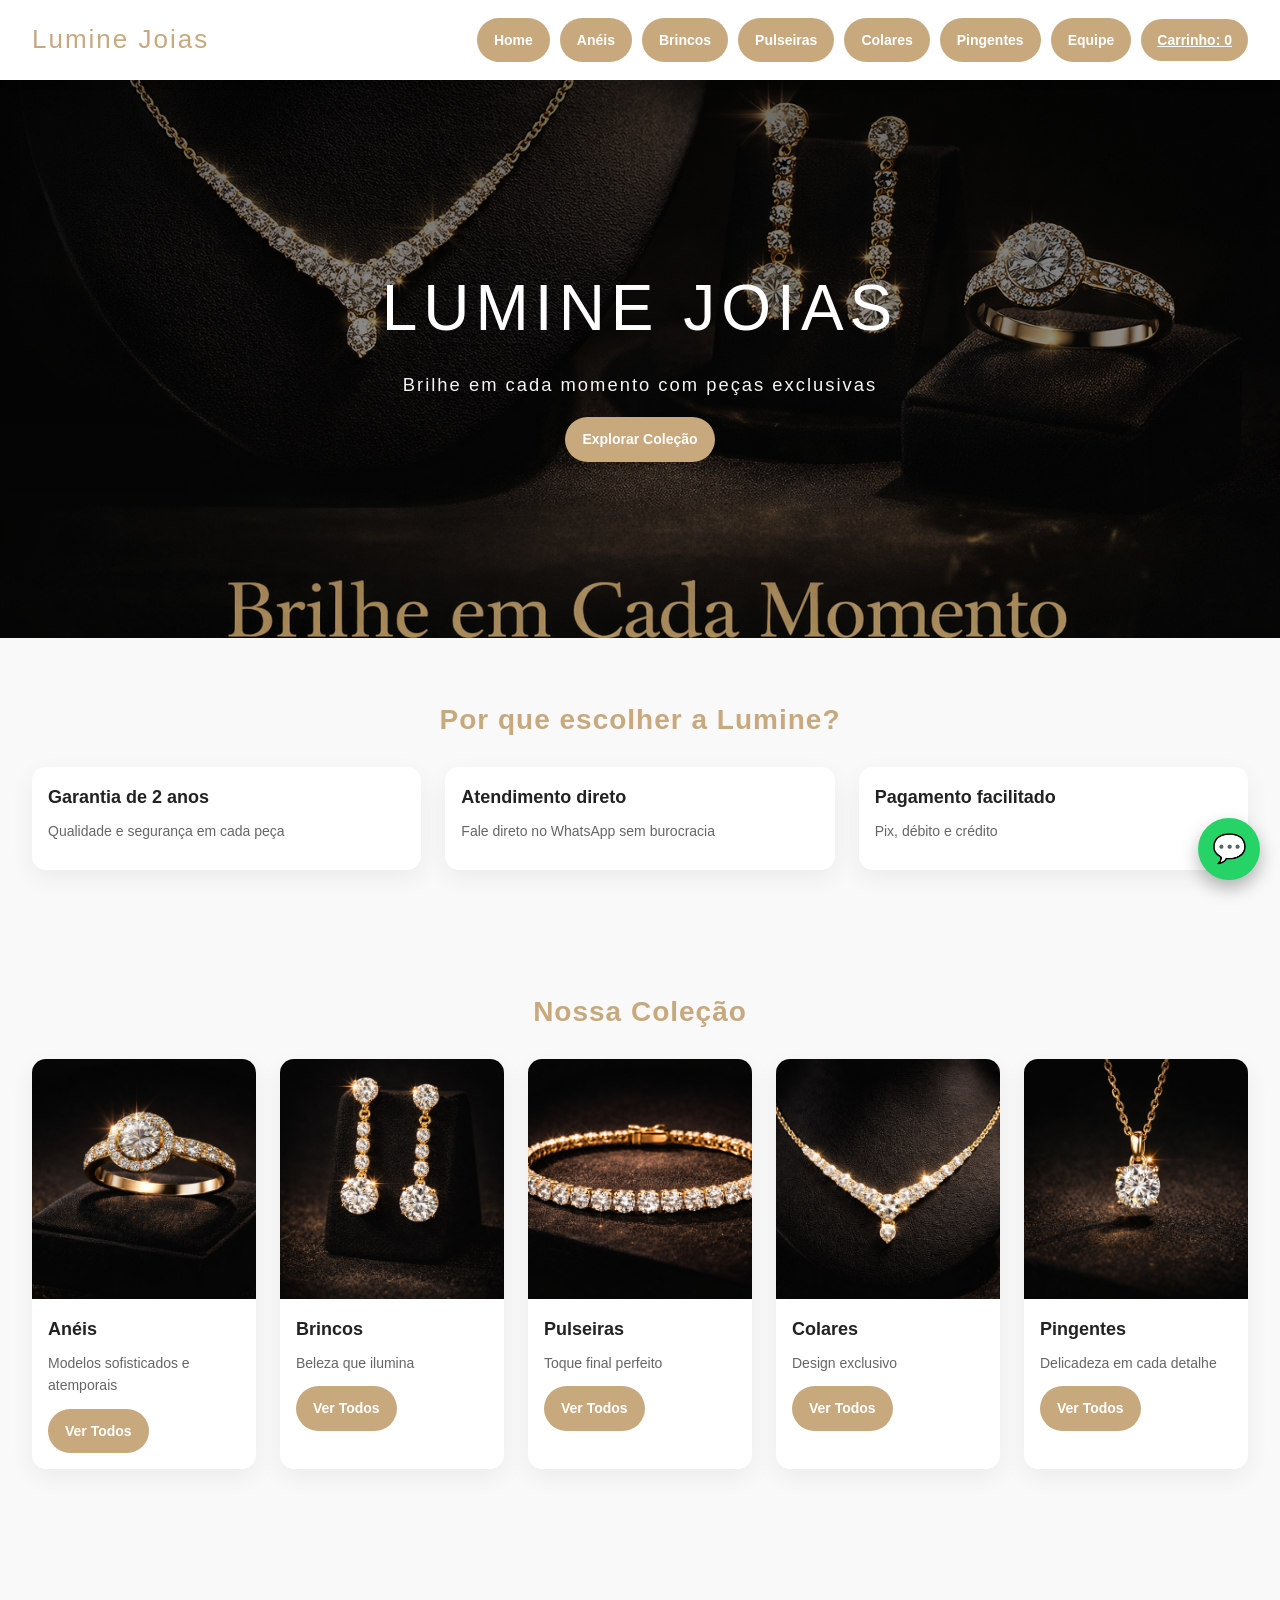
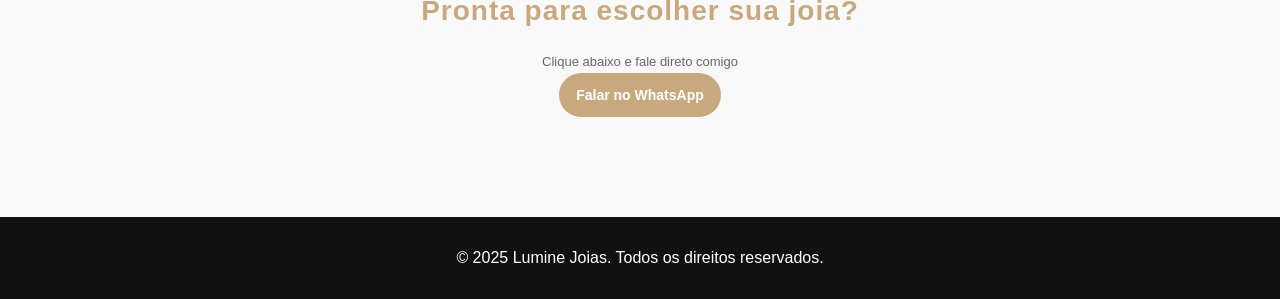
==== commit 74bad488: "Atualizar o index.html" ====
--- a/index.html
+++ b/index.html
@@ -1,19 +1,38 @@
 <!doctype html>
 <html lang="pt-BR">
+<head>
+  <meta charset="utf-8" />
+  <meta name="viewport" content="width=device-width,initial-scale=1" />
+
+  <title>Lumine Joias 2025 - Brilhe em Cada Momento</title>
+
+  <!-- SEO -->
+  <meta name="description" content="Compre semijoias com 2 anos de garantia. Anéis, brincos, colares e pulseiras direto pelo WhatsApp. Envio para todo o Brasil." />
+  <meta name="keywords" content="semijoias, joias femininas, anel, colar, pulseira, brincos, comprar joias online" />
+  <meta name="author" content="Tony Magno - Lumine Joias" />
+  <meta name="robots" content="index, follow" />
+
+  <!-- OPEN GRAPH (IMAGEM NO WHATSAPP) -->
+  <meta property="og:title" content="Lumine Joias 2025 - Brilhe em Cada Momento">
+  <meta property="og:description" content="Semijoias com garantia de 2 anos. Compre direto pelo WhatsApp com atendimento personalizado.">
+  <meta property="og:type" content="website">
+  <meta property="og:url" content="https://tonymagno.github.io/tonymagno-Lumine-Joias-2025/">
+  <meta property="og:image" content="https://tonymagno.github.io/tonymagno-Lumine-Joias-2025/fotos/aneis/mostruario2026.png">
+  <meta property="og:image:width" content="1200">
+  <meta property="og:image:height" content="630">
+
+  <!-- FAVICON -->
+  <link rel="icon" href="fotos/aneis/mostruario2026.png">
+
+  <!-- CSS -->
+  <link rel="stylesheet" href="style.css" />
 </head>
- <meta property="og:title" content="Lumine Joias 2025 - Brilhe em Cada Momento">
-<meta property="og:description" content="Compre semijoias com 2 anos de garantia. Anéis, brincos, colares e pulseiras direto pelo WhatsApp.">
-<meta property="og:type" content="website">
-<meta property="og:url" content="https://tonymagno.github.io/tonymagno-Lumine-Joias-2025/">
-<meta property="og:image" content="https://tonymagno.github.io/tonymagno-Lumine-Joias-2025/fotos/aneis/mostruario2026.png">
-<meta property="og:image:width" content="1200">
-<meta property="og:image:height" content="630">
-<meta property="og:image:alt" content="Mostruário premium da Lumine Joias">
-</head>
+
 <body>
 
-  <header>
+<header>
   <div class="logo">Lumine Joias</div>
+
   <div>
     <a class="btn" href="index.html">Home</a>
     <a class="btn" href="anel.html">Anéis</a>
@@ -22,84 +41,128 @@
     <a class="btn" href="colar.html">Colares</a>
     <a class="btn" href="pingente.html">Pingentes</a>
     <a class="btn" href="cadastroequipe.html">Equipe</a>
-    <a href="carrinho.html" class="cart-indicator">Carrinho: <span id="cart-count">0</span></a>
+
+    <a href="carrinho.html" class="cart-indicator">
+      Carrinho: <span id="cart-count">0</span>
+    </a>
   </div>
 </header>
 
-  <section class="hero">
+<!-- HERO PREMIUM -->
+<section class="hero">
   <div class="content">
-    <h1>Brilhe em Cada Momento</h1>
-    <p>Peças exclusivas, acabamento impecável e garantia de 2 anos.</p>
-    <p><a class="btn" href="#colecao">Conheça nossa Coleção</a></p>
+    <h1>LUMINE JOIAS</h1>
+    <p>Brilhe em cada momento com peças exclusivas</p>
+    <a class="btn" href="#colecao">Explorar Coleção</a>
   </div>
 </section>
 
-  <section id="colecao" class="section">
-    <h2>Nossa Coleção</h2>
-    <div class="products">
+<!-- PROVA DE CONFIANÇA -->
+<section class="section">
+  <h2>Por que escolher a Lumine?</h2>
+  <div class="products">
 
-      <div class="card">
-        <img src="fotos/aneis/anel.png" alt="Anéis" />
-        <div class="info">
-          <h3>Anéis</h3>
-          <p class="small-note">Modelos sofisticados e atemporais</p>
-          <a class="btn" href="anel.html">Ver Todos</a>
-        </div>
+    <div class="card">
+      <div class="info">
+        <h3>Garantia de 2 anos</h3>
+        <p class="small-note">Qualidade e segurança em cada peça</p>
       </div>
+    </div>
 
-      <div class="card">
-        <img src="fotos/brincos/brinco.png" alt="Brincos" />
-        <div class="info">
-          <h3>Brincos</h3>
-          <p class="small-note">Beleza que ilumina</p>
-          <a class="btn" href="brinco.html">Ver Todos</a>
-        </div>
+    <div class="card">
+      <div class="info">
+        <h3>Atendimento direto</h3>
+        <p class="small-note">Fale direto no WhatsApp sem burocracia</p>
       </div>
+    </div>
 
-      <div class="card">
-        <img src="fotos/pulseiras/pulseira.png" alt="Pulseiras" />
-        <div class="info">
-          <h3>Pulseiras</h3>
-          <p class="small-note">Toque final perfeito</p>
-          <a class="btn" href="pulseira.html">Ver Todos</a>
-        </div>
+    <div class="card">
+      <div class="info">
+        <h3>Pagamento facilitado</h3>
+        <p class="small-note">Pix, débito e crédito</p>
       </div>
+    </div>
 
-      <div class="card">
-        <img src="fotos/colar/colar.png" alt="Colares" />
-        <div class="info">
-          <h3>Colares</h3>
-          <p class="small-note">Design exclusivo</p>
-          <a class="btn" href="colar.html">Ver Todos</a>
-        </div>
+  </div>
+</section>
+
+<!-- COLEÇÃO -->
+<section id="colecao" class="section">
+  <h2>Nossa Coleção</h2>
+
+  <div class="products">
+
+    <div class="card">
+      <img src="fotos/aneis/anel.png" alt="Anéis" />
+      <div class="info">
+        <h3>Anéis</h3>
+        <p class="small-note">Modelos sofisticados e atemporais</p>
+        <a class="btn" href="anel.html">Ver Todos</a>
       </div>
+    </div>
 
-      <div class="card">
-        <img src="fotos/pingentes/pingente.png" alt="Pingentes" />
-        <div class="info">
-          <h3>Pingentes</h3>
-          <p class="small-note">Delicadeza em cada detalhe</p>
-          <a class="btn" href="pingente.html">Ver Todos</a>
-        </div>
+    <div class="card">
+      <img src="fotos/brincos/brinco.png" alt="Brincos" />
+      <div class="info">
+        <h3>Brincos</h3>
+        <p class="small-note">Beleza que ilumina</p>
+        <a class="btn" href="brinco.html">Ver Todos</a>
       </div>
+    </div>
 
+    <div class="card">
+      <img src="fotos/pulseiras/pulseira.png" alt="Pulseiras" />
+      <div class="info">
+        <h3>Pulseiras</h3>
+        <p class="small-note">Toque final perfeito</p>
+        <a class="btn" href="pulseira.html">Ver Todos</a>
+      </div>
     </div>
-  </section>
 
-  <footer class="footer">
-    <p>© 2025 Lumine Joias. Todos os direitos reservados.</p>
-  </footer>
+    <div class="card">
+      <img src="fotos/colar/colar.png" alt="Colares" />
+      <div class="info">
+        <h3>Colares</h3>
+        <p class="small-note">Design exclusivo</p>
+        <a class="btn" href="colar.html">Ver Todos</a>
+      </div>
+    </div>
 
-  <a
-    href="https://wa.me/5512978135300?text=Olá!%20Vim%20pelo%20site%20Lumine%20Joias%20e%20quero%20ver%20as%20joias."
-    class="whatsapp-float"
-    target="_blank"
-    rel="noopener noreferrer"
-    aria-label="Falar no WhatsApp"
-  >
-    <span>💬</span>
+    <div class="card">
+      <img src="fotos/pingentes/pingente.png" alt="Pingentes" />
+      <div class="info">
+        <h3>Pingentes</h3>
+        <p class="small-note">Delicadeza em cada detalhe</p>
+        <a class="btn" href="pingente.html">Ver Todos</a>
+      </div>
+    </div>
+
+  </div>
+</section>
+
+<!-- CTA FINAL -->
+<section class="section">
+  <h2>Pronta para escolher sua joia?</h2>
+  <p class="small-note">Clique abaixo e fale direto comigo</p>
+  <a class="btn" href="https://wa.me/5512978135300" target="_blank">
+    Falar no WhatsApp
   </a>
+</section>
 
-  <script src="carrinho.js"></script>
+<footer class="footer">
+  <p>© 2025 Lumine Joias. Todos os direitos reservados.</p>
+</footer>
+
+<!-- WHATSAPP FLUTUANTE -->
+<a
+  href="https://wa.me/5512978135300"
+  class="whatsapp-float"
+  target="_blank"
+>
+  💬
+</a>
+
+<script src="carrinho.js"></script>
+
 </body>
-</html>
+</html>
--- a/style.css
+++ b/style.css
@@ -0,0 +1,460 @@
+/* ===============================
+   Lumine Joias - style.css
+   Premium, limpo e responsivo
+   =============================== */
+.destaque {
+  background: #25D366;
+}
+* {
+  box-sizing: border-box;
+  margin: 0;
+  padding: 0;
+}
+
+html {
+  scroll-behavior: smooth;
+}
+
+body {
+  font-family: Arial, Helvetica, sans-serif;
+  background: #f9f9f9;
+  color: #333;
+  line-height: 1.6;
+}
+
+/* ================= HEADER ================= */
+
+header {
+  background: #fff;
+  padding: 18px 32px;
+  display: flex;
+  align-items: center;
+  justify-content: space-between;
+  gap: 16px;
+  box-shadow: 0 2px 10px rgba(0, 0, 0, 0.06);
+  position: sticky;
+  top: 0;
+  z-index: 1000;
+}
+
+.logo {
+  font-size: 26px;
+  letter-spacing: 2px;
+  font-weight: 300;
+  color: #C8A97E;
+  white-space: nowrap;
+}
+
+header > div:last-child {
+  display: flex;
+  align-items: center;
+  flex-wrap: wrap;
+  gap: 10px;
+  justify-content: flex-end;
+}
+
+/* Botões do menu */
+.btn {
+  display: inline-flex;
+  align-items: center;
+  justify-content: center;
+  background: #C8A97E;
+  color: #fff;
+  padding: 10px 16px;
+  border-radius: 999px;
+  text-decoration: none;
+  font-weight: 700;
+  font-size: 14px;
+  transition: 0.25s ease;
+  border: 1px solid transparent;
+}
+
+.btn:hover {
+  background: #b8956c;
+  transform: translateY(-1px);
+}
+
+/* Indicador do carrinho */
+.cart-indicator {
+  background: #C8A97E;
+  padding: 10px 16px;
+  border-radius: 999px;
+  color: #fff;
+  font-weight: 700;
+  font-size: 14px;
+  white-space: nowrap;
+}
+
+/* ================= HERO ================= */
+
+.hero {
+  background-image: url('fotos/aneis/mostruario2026.png');
+  background-size: cover;
+  background-position: center center;
+  background-repeat: no-repeat;
+
+  height: 62vh;
+  min-height: 420px;
+  display: flex;
+  align-items: center;
+  justify-content: center;
+
+  position: relative;
+  overflow: hidden;
+}
+
+/* Camada escura sofisticada */
+.hero::before {
+  content: "";
+  position: absolute;
+  inset: 0;
+  background: linear-gradient(
+    to bottom,
+    rgba(0, 0, 0, 0.58),
+    rgba(0, 0, 0, 0.28)
+  );
+}
+
+/* Conteúdo sobre a imagem */
+.hero .content {
+  position: relative;
+  z-index: 2;
+  text-align: center;
+  color: #fff;
+  padding: 24px;
+  max-width: 900px;
+}
+
+/* Título do hero */
+.hero h1 {
+  font-size: clamp(2.4rem, 5vw, 4.8rem);
+  font-weight: 300;
+  letter-spacing: 6px;
+  text-transform: uppercase;
+  margin-bottom: 10px;
+}
+
+/* Texto do hero */
+.hero p {
+  font-size: clamp(1rem, 2vw, 1.15rem);
+  letter-spacing: 2px;
+  margin-bottom: 18px;
+  opacity: 0.96;
+}
+
+/* Botão do hero */
+.btn-hero {
+  display: inline-block;
+  padding: 13px 24px;
+  border-radius: 999px;
+  background: transparent;
+  border: 1px solid #C8A97E;
+  color: #C8A97E;
+  text-decoration: none;
+  font-weight: 700;
+  letter-spacing: 1.5px;
+  transition: 0.25s ease;
+}
+
+.btn-hero:hover {
+  background: #C8A97E;
+  color: #111;
+  transform: translateY(-1px);
+}
+
+/* ================= SEÇÕES ================= */
+
+.section {
+  padding: 60px 32px;
+  text-align: center;
+}
+
+.section h2 {
+  color: #C8A97E;
+  margin-bottom: 18px;
+  font-size: 28px;
+  letter-spacing: 1px;
+}
+
+/* ================= CARD DE CATEGORIAS ================= */
+
+.products {
+  display: grid;
+  grid-template-columns: repeat(auto-fit, minmax(220px, 1fr));
+  gap: 24px;
+  margin-top: 24px;
+}
+
+.card {
+  background: #fff;
+  border-radius: 14px;
+  overflow: hidden;
+  box-shadow: 0 8px 24px rgba(0, 0, 0, 0.06);
+  transition: 0.25s ease;
+}
+
+.card:hover {
+  transform: translateY(-4px);
+}
+
+.card img {
+  width: 100%;
+  height: 240px;
+  object-fit: cover;
+  display: block;
+}
+
+.card .info {
+  padding: 16px;
+  text-align: left;
+}
+
+.card h3 {
+  margin-bottom: 6px;
+  font-size: 18px;
+  color: #222;
+}
+
+.card p {
+  margin-bottom: 12px;
+  color: #666;
+  font-size: 14px;
+}
+
+.small-note {
+  font-size: 13px;
+  color: #666;
+  margin-top: 8px;
+}
+
+/* ================= PÁGINAS INTERNAS ================= */
+
+.product-grid {
+  display: grid;
+  grid-template-columns: repeat(auto-fit, minmax(200px, 1fr));
+  gap: 18px;
+  padding: 20px 0;
+}
+
+.product-item {
+  background: #fff;
+  padding: 12px;
+  border-radius: 10px;
+  text-align: center;
+  box-shadow: 0 4px 12px rgba(0, 0, 0, 0.05);
+}
+
+.product-item img {
+  width: 100%;
+  height: 170px;
+  object-fit: cover;
+  border-radius: 8px;
+}
+
+.product-item h3 {
+  margin: 10px 0 6px;
+  font-size: 16px;
+}
+
+/* Botão verde de compra */
+.add-btn {
+  display: inline-block;
+  background: #25D366;
+  border: none;
+  padding: 10px 14px;
+  border-radius: 8px;
+  color: #fff;
+  cursor: pointer;
+  font-weight: 700;
+  transition: 0.25s ease;
+}
+
+.add-btn:hover {
+  filter: brightness(0.95);
+  transform: translateY(-1px);
+}
+
+/* ================= FOOTER ================= */
+
+.footer {
+  background: #111;
+  color: #fff;
+  padding: 28px 20px;
+  text-align: center;
+  margin-top: 40px;
+}
+
+/* ================= WHATSAPP FLUTUANTE ================= */
+
+.whatsapp-float {
+  position: fixed;
+  right: 20px;
+  bottom: 20px;
+  width: 62px;
+  height: 62px;
+  background: #25D366;
+  border-radius: 50%;
+  display: flex;
+  align-items: center;
+  justify-content: center;
+  color: #fff;
+  font-size: 28px;
+  text-decoration: none;
+  box-shadow: 0 8px 18px rgba(0, 0, 0, 0.28);
+  z-index: 9999;
+  transition: 0.25s ease;
+}
+
+.whatsapp-float:hover {
+  transform: scale(1.08);
+}
+
+/* ================= RESPONSIVO ================= */
+
+@media (max-width: 900px) {
+  header {
+    flex-direction: column;
+    align-items: flex-start;
+  }
+
+  header > div:last-child {
+    justify-content: flex-start;
+  }
+
+  .hero {
+    height: 56vh;
+    min-height: 360px;
+  }
+}
+
+@media (max-width: 600px) {
+  header {
+    padding: 14px 16px;
+  }
+
+  .logo {
+    font-size: 22px;
+  }
+
+  .btn,
+  .cart-indicator {
+    font-size: 13px;
+    padding: 9px 12px;
+  }
+
+  .hero h1 {
+    letter-spacing: 3px;
+  }
+
+  .hero p {
+    letter-spacing: 1px;
+  }
+
+  .section {
+    padding: 48px 18px;
+  }
+
+  .card img {
+    height: 220px;
+  }
+}
+.item-carrinho {
+  display: flex;
+  gap: 15px;
+  background: #fff;
+  padding: 12px;
+  border-radius: 10px;
+  margin-bottom: 12px;
+  align-items: center;
+}
+
+.item-carrinho img {
+  width: 90px;
+  height: 90px;
+  object-fit: cover;
+  border-radius: 8px;
+}
+
+.qtd {
+  display: flex;
+  gap: 10px;
+  align-items: center;
+  margin: 8px 0;
+}
+
+.qtd button {
+  padding: 4px 10px;
+  cursor: pointer;
+  border: none;
+  background: #C8A97E;
+  color: #fff;
+  border-radius: 5px;
+}
+
+.remover {
+  background: red;
+  color: #fff;
+  border: none;
+  padding: 6px 10px;
+  border-radius: 6px;
+  cursor: pointer;
+}
+/* ===============================
+   CARRINHO PROFISSIONAL
+   =============================== */
+
+.item-carrinho {
+  display: flex;
+  gap: 16px;
+  background: #fff;
+  padding: 14px;
+  border-radius: 12px;
+  margin-bottom: 14px;
+  align-items: center;
+  box-shadow: 0 4px 12px rgba(0,0,0,0.06);
+}
+
+.item-carrinho img {
+  width: 100px;
+  height: 100px;
+  object-fit: cover;
+  border-radius: 10px;
+  flex-shrink: 0;
+}
+
+.item-carrinho-info {
+  text-align: left;
+  flex: 1;
+}
+
+.qtd-controle {
+  display: flex;
+  align-items: center;
+  gap: 10px;
+  margin: 10px 0;
+}
+
+.qtd-controle button {
+  width: 32px;
+  height: 32px;
+  border: none;
+  border-radius: 6px;
+  background: #C8A97E;
+  color: #fff;
+  font-weight: 700;
+  cursor: pointer;
+}
+
+.remover-btn {
+  margin-top: 8px;
+  background: #c0392b;
+  color: #fff;
+  border: none;
+  padding: 8px 12px;
+  border-radius: 8px;
+  cursor: pointer;
+}
+
+.remover-btn:hover {
+  filter: brightness(0.95);
+}
